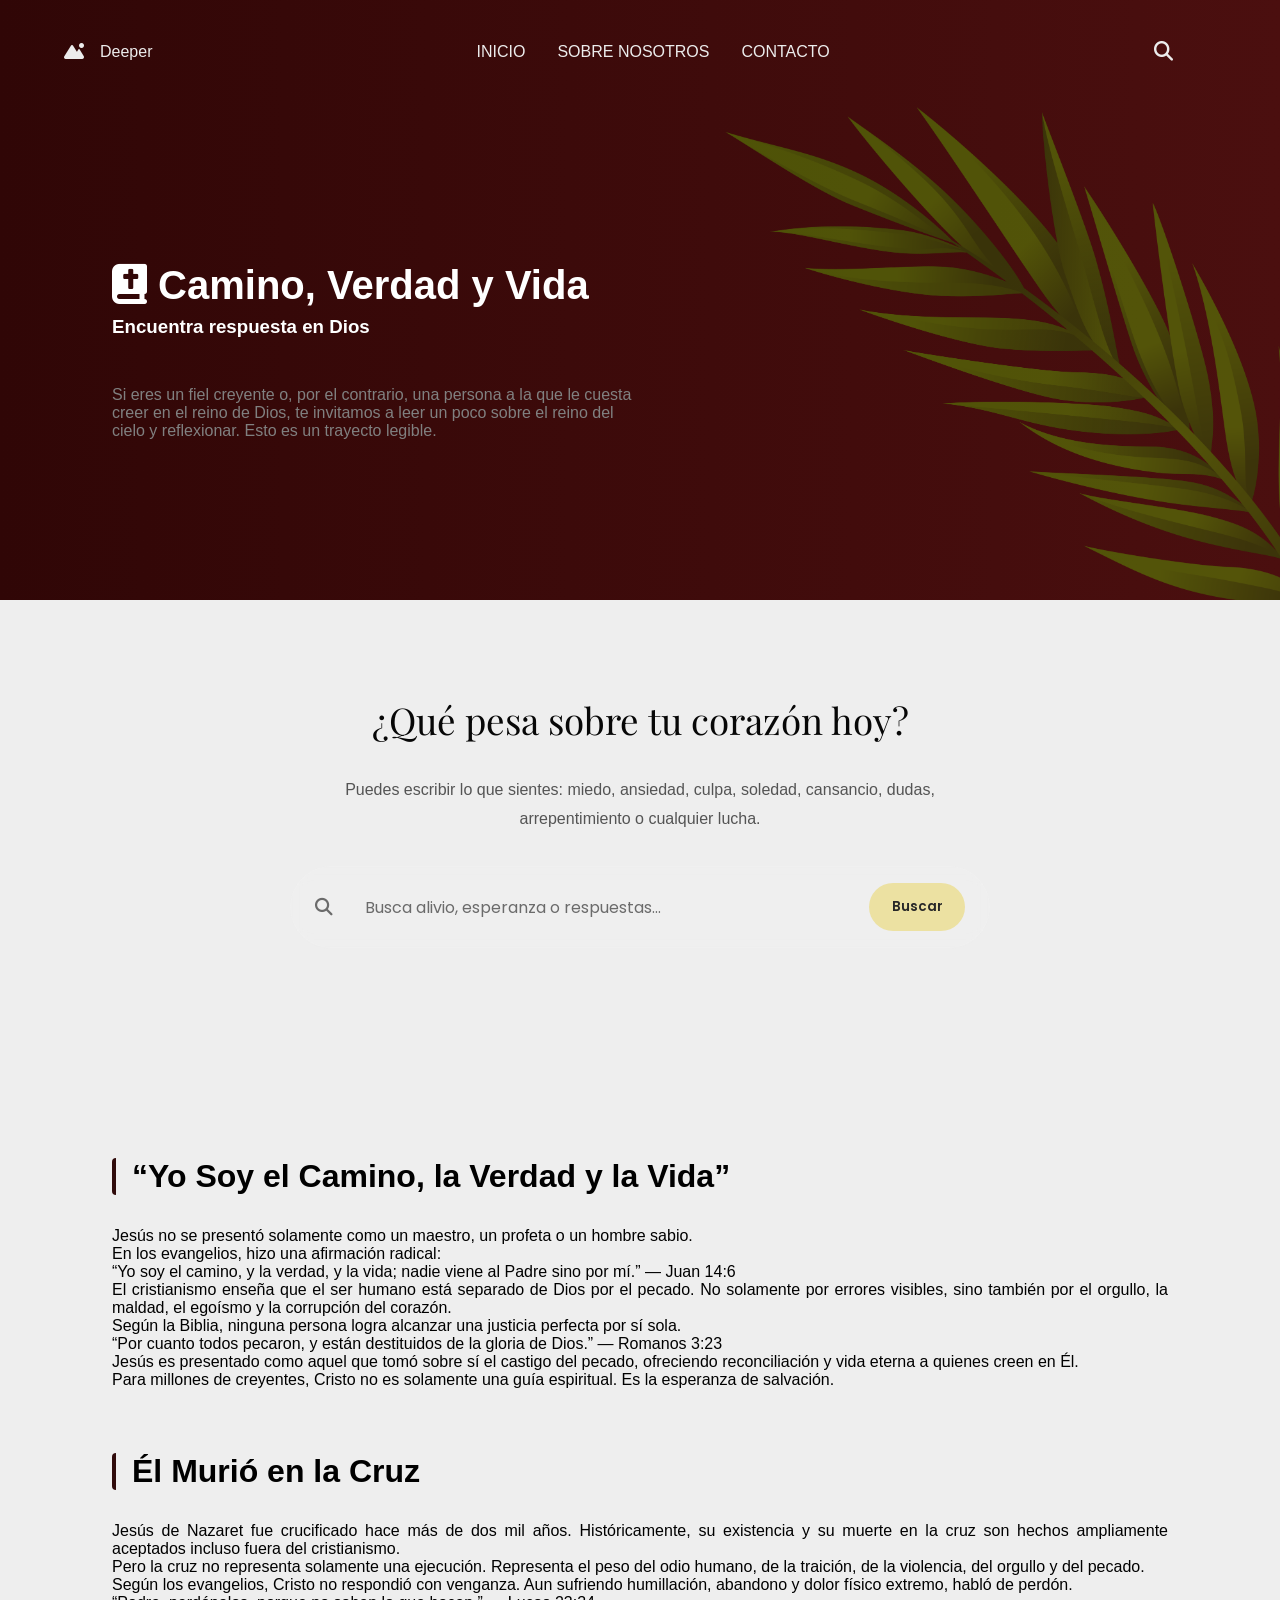
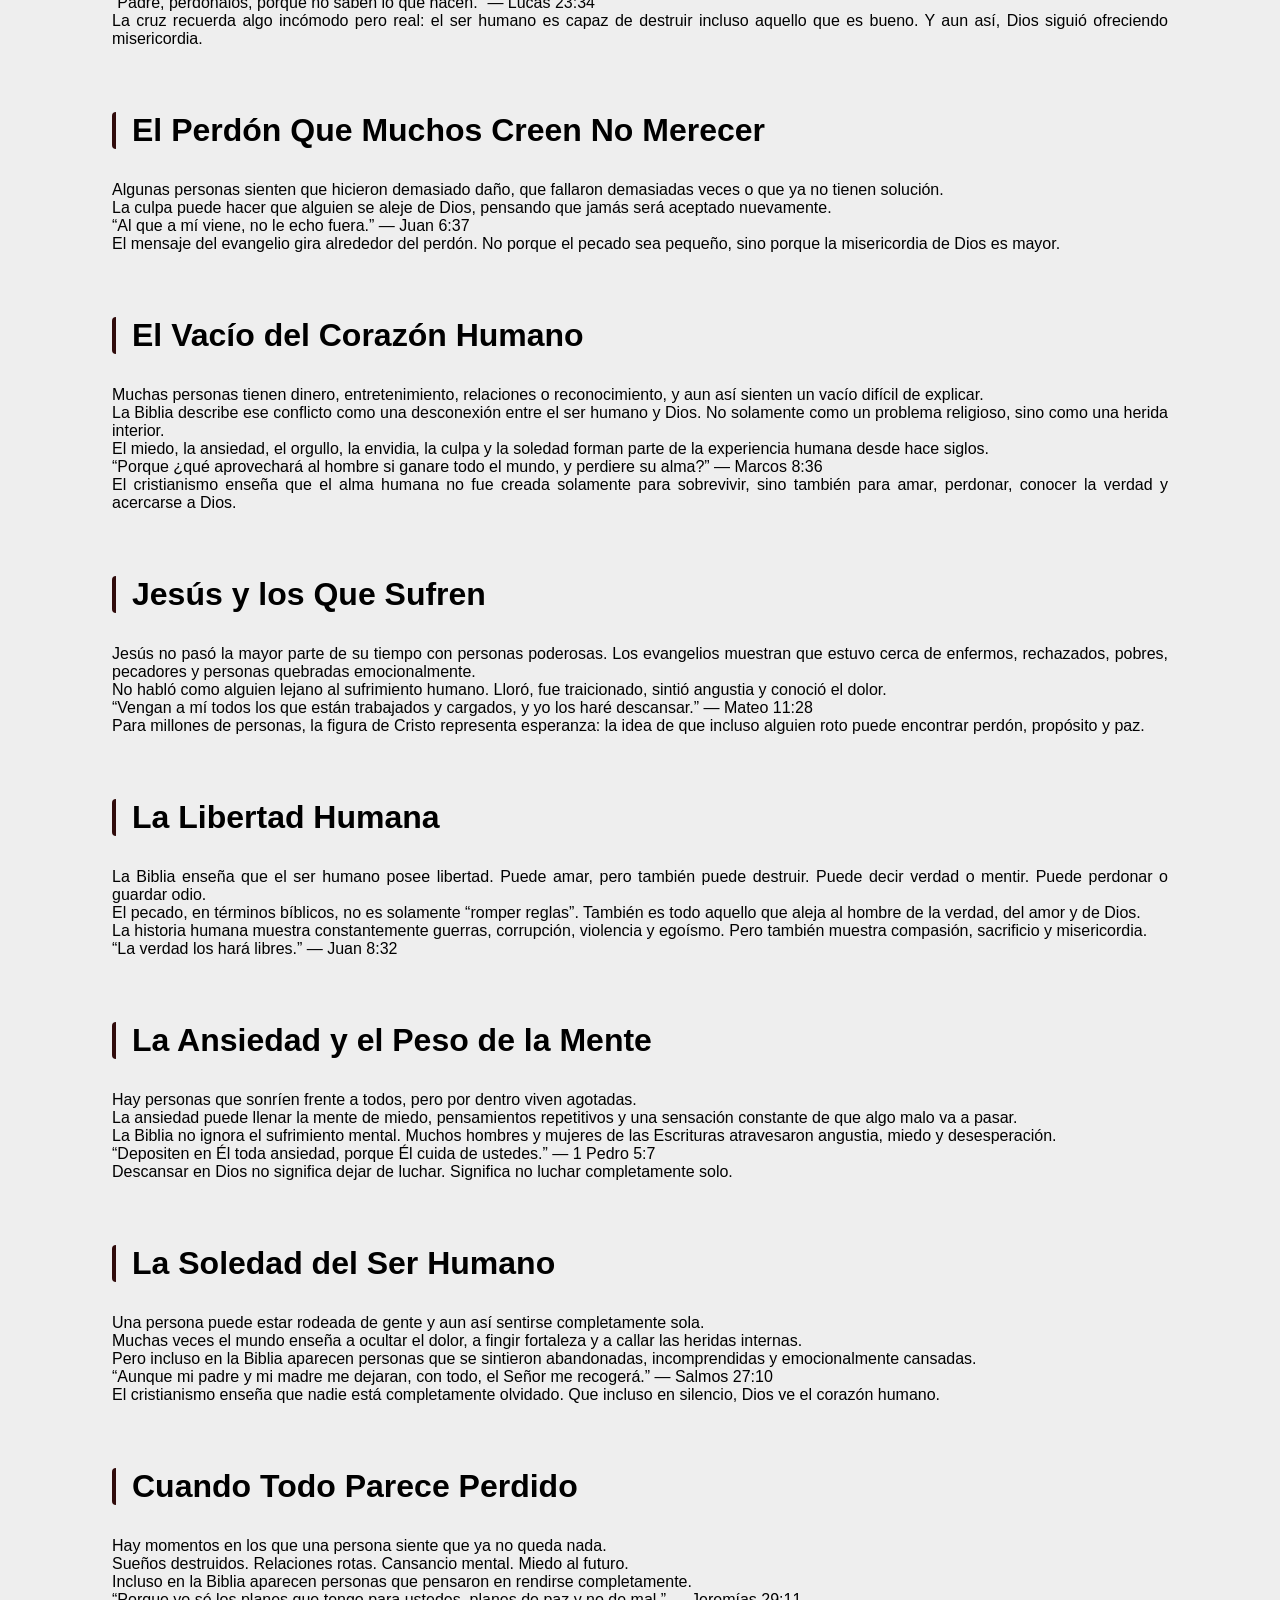
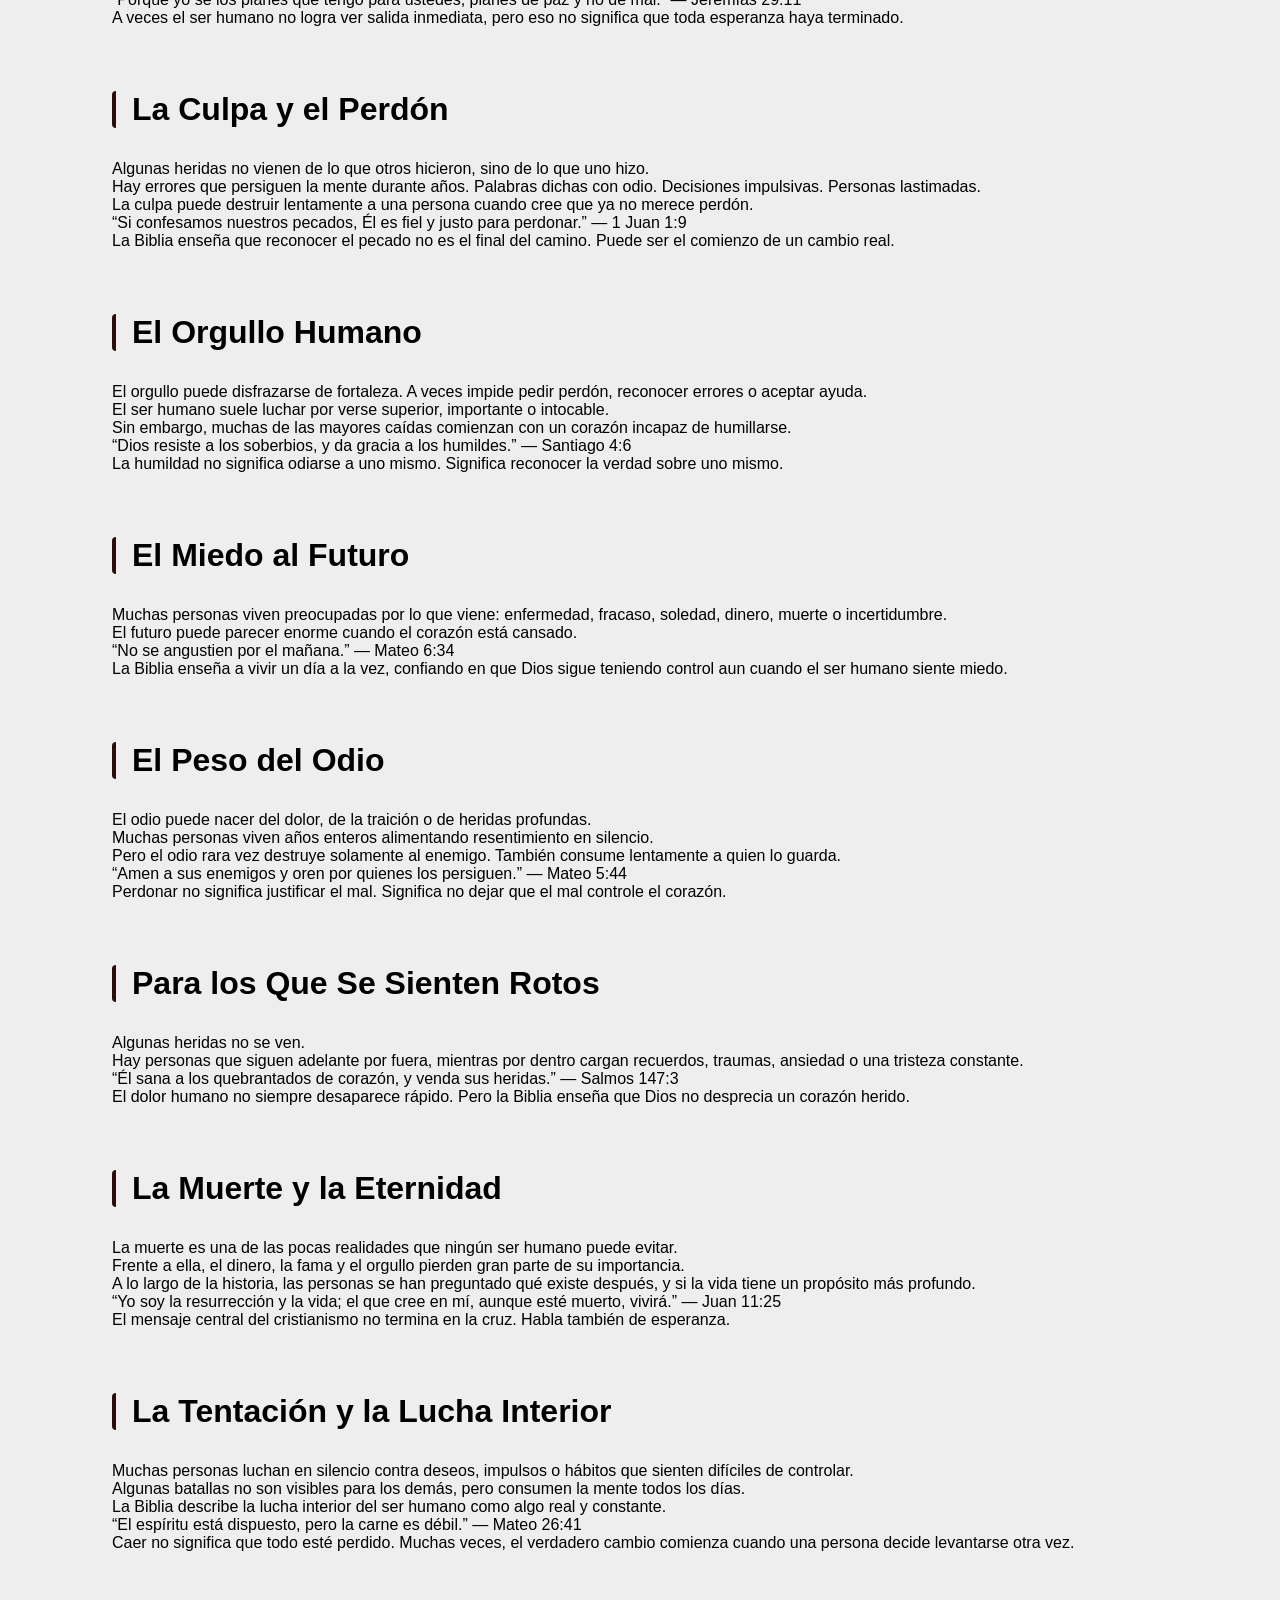
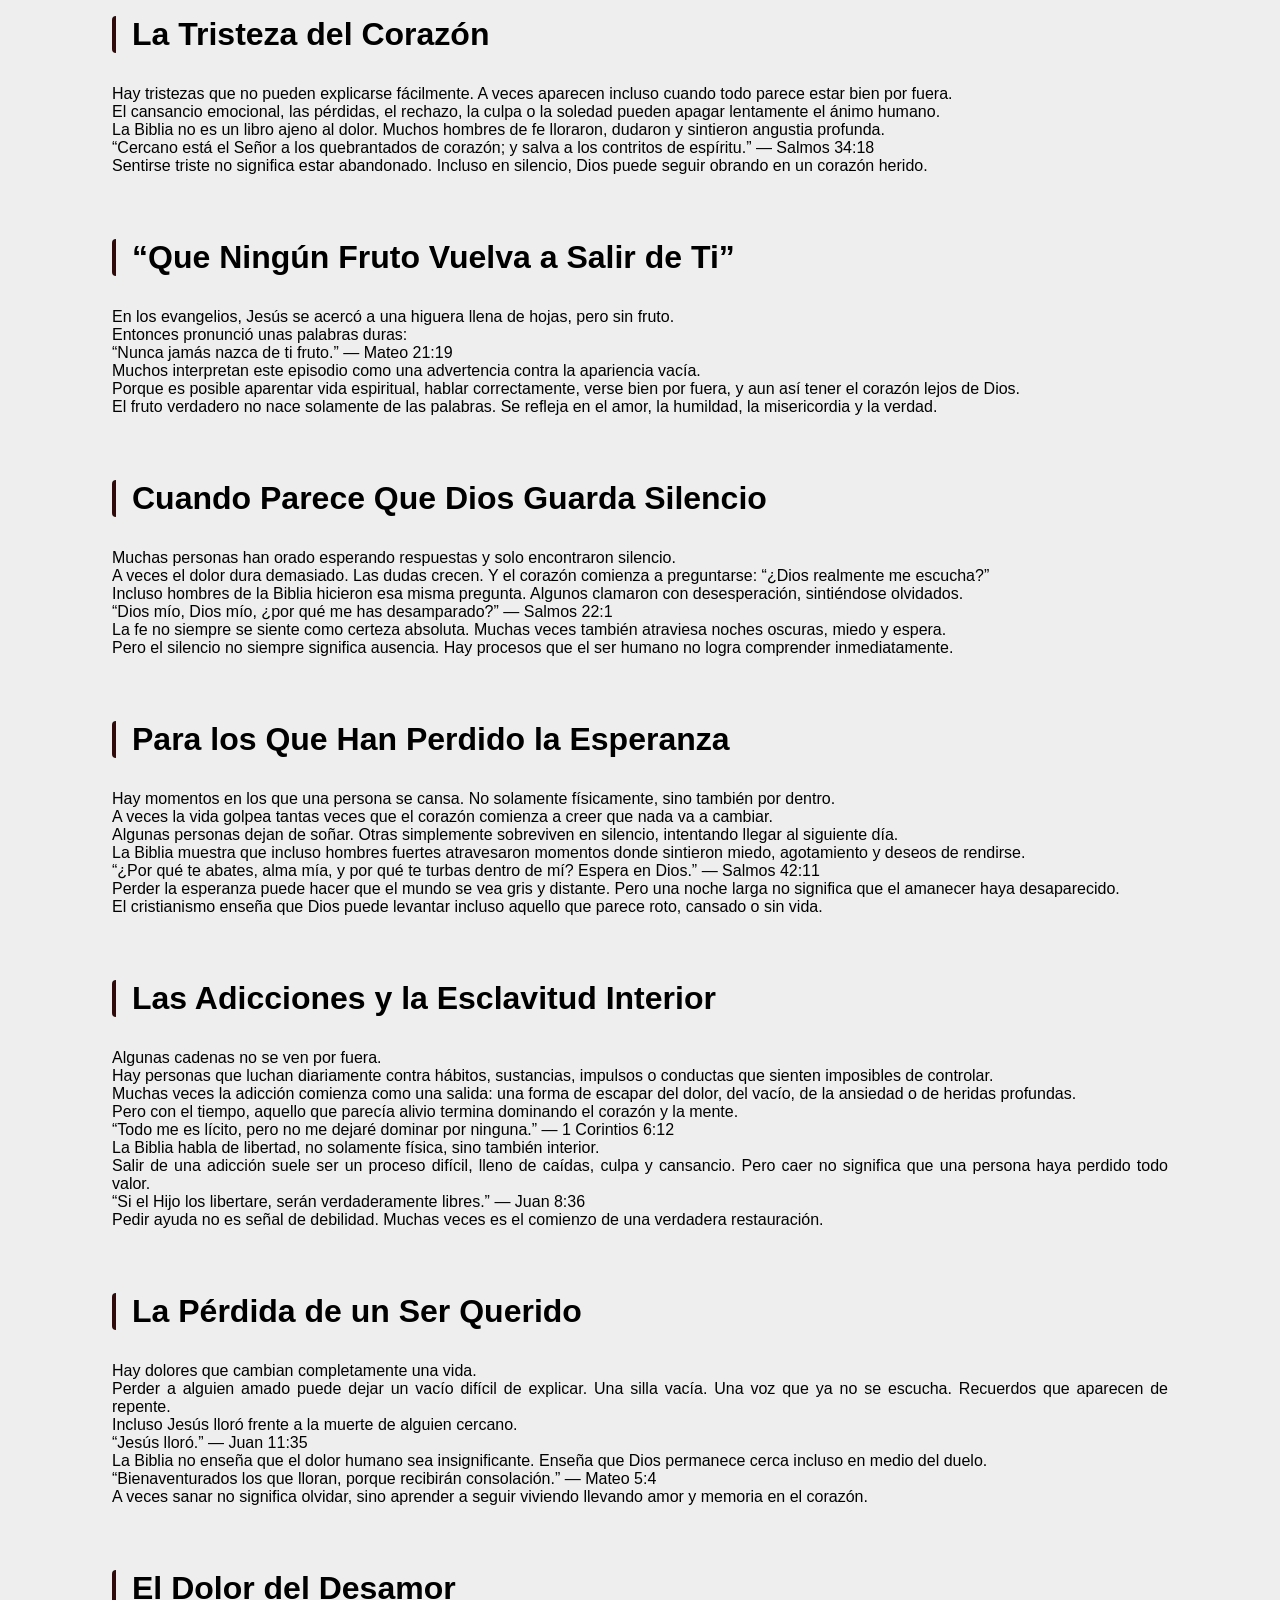
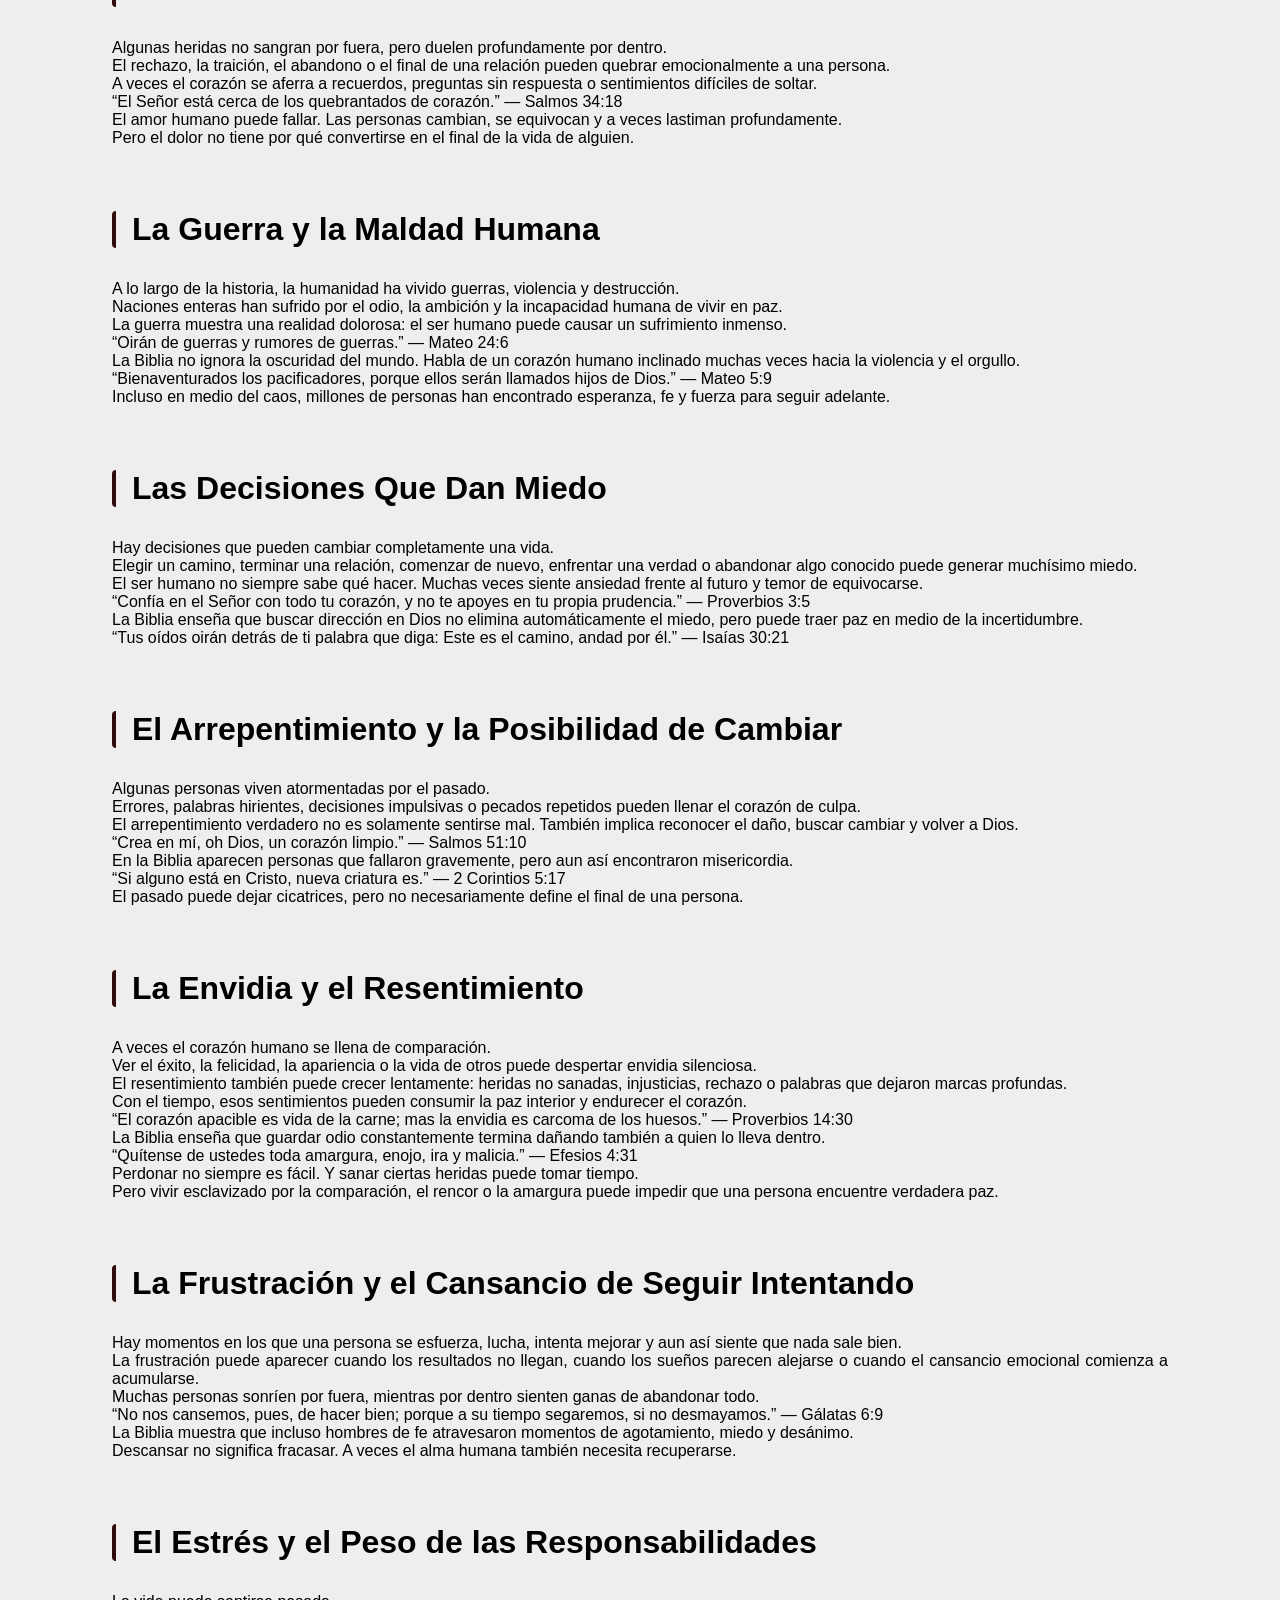
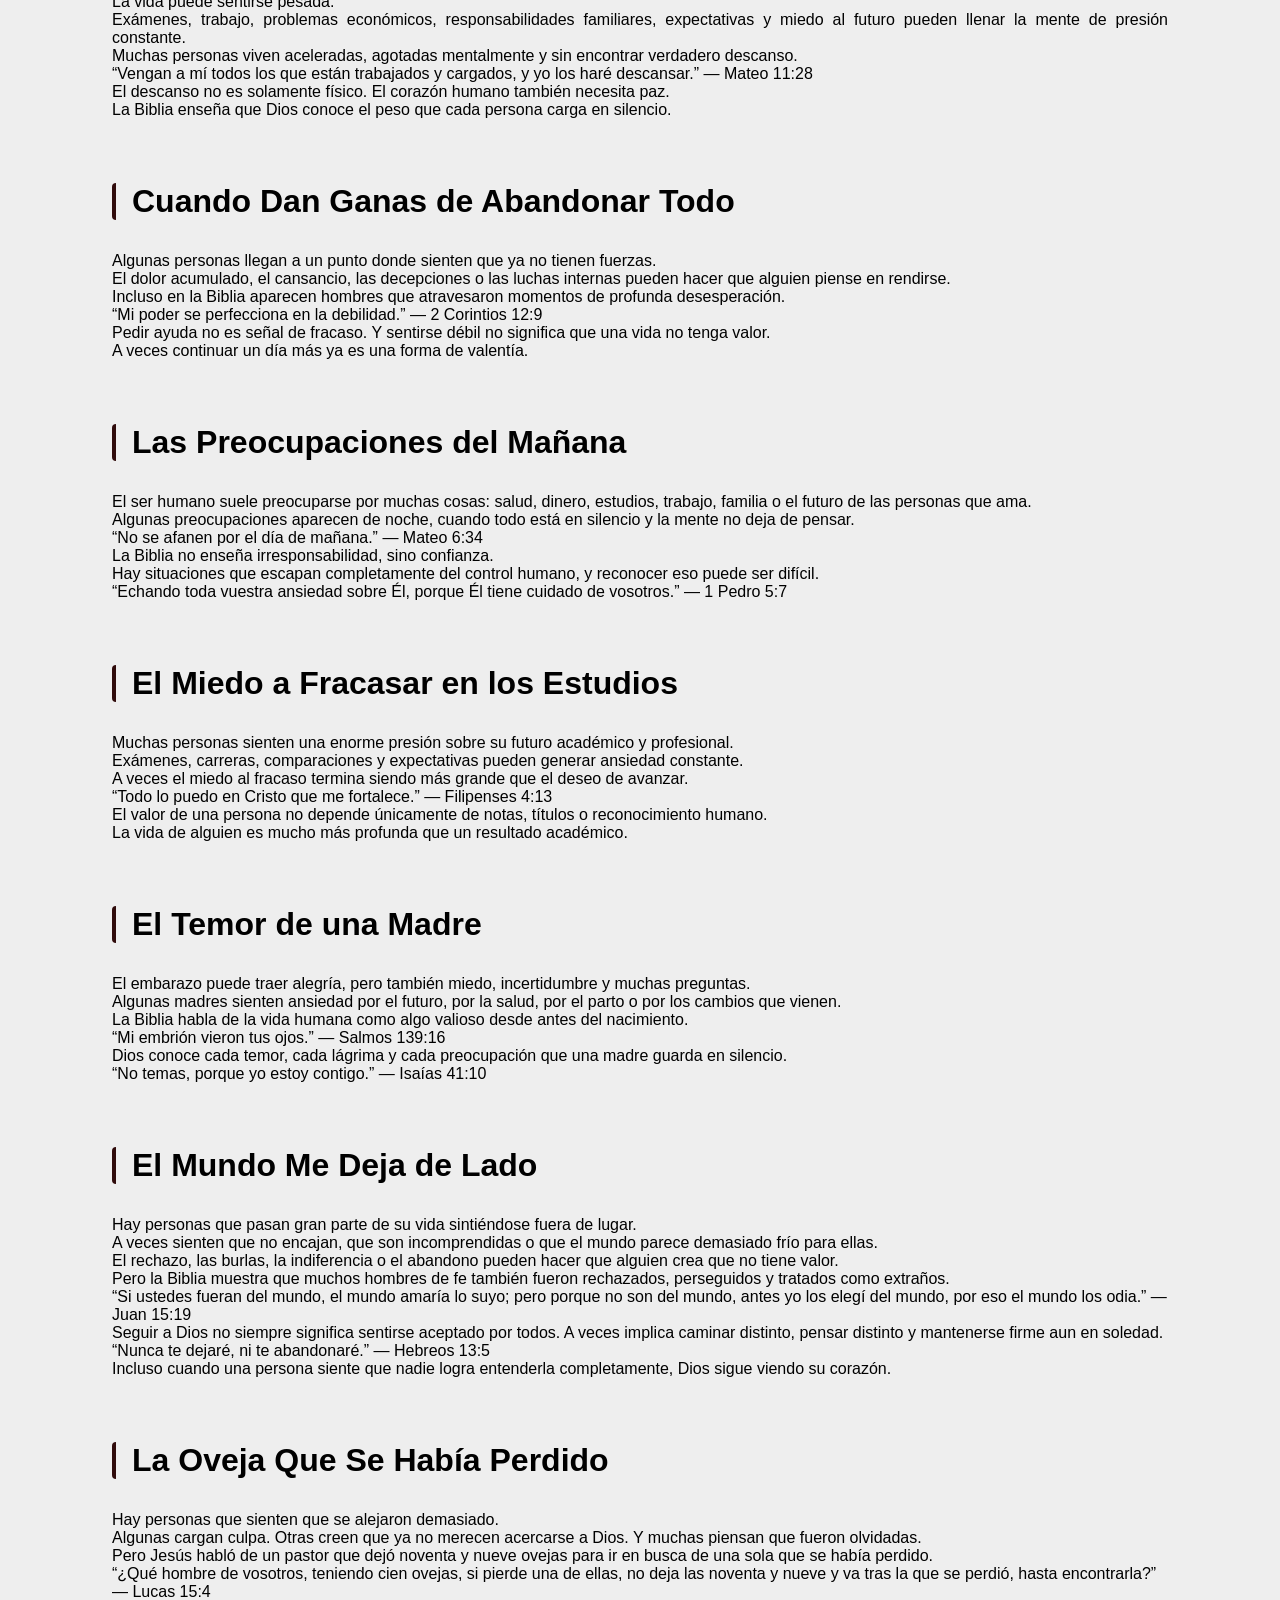
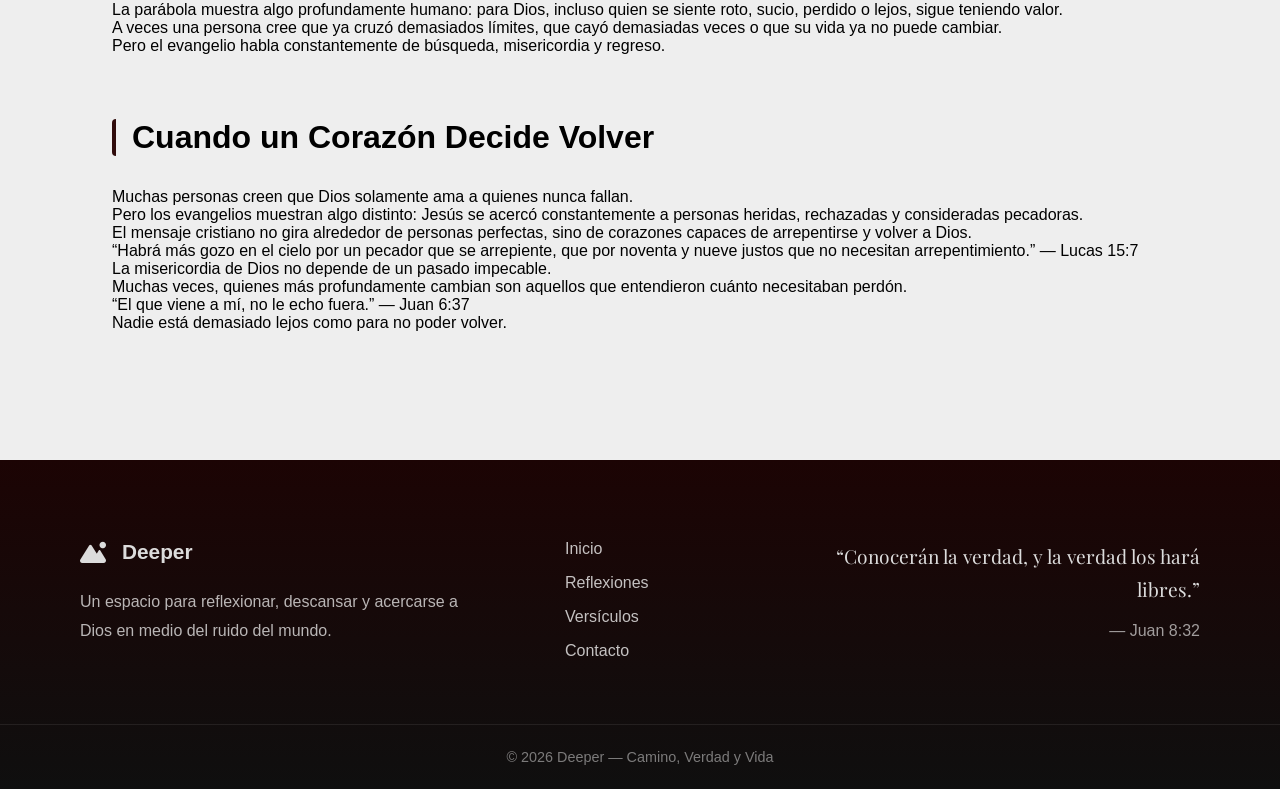
==== index.html @ 0e1139ab "Add files via upload" ====
<!DOCTYPE html>
<html lang="en">
<head>
    <meta charset="UTF-8">
    <meta name="viewport" content="width=device-width, initial-scale=1.0">
    <link rel="stylesheet" href="css/reset.css">
    <link rel="stylesheet" href="css/header.css">
    <link rel="stylesheet" href="css/nav.css">
    <link rel="stylesheet" href="css/sections.css">
    <link rel="stylesheet" href="css/footer.css">
    <title>Camino, Verdad y Vida</title>

    <link rel="icon" type="image/png" href="img/logo.png">

    <link rel="preconnect" href="https://fonts.googleapis.com">
    <link rel="preconnect" href="https://fonts.gstatic.com" crossorigin>
    <link href="https://fonts.googleapis.com/css2?family=Poppins:wght@300;400;500;600;700;800&family=Playfair+Display:wght@400;500;600;700&display=swap" rel="stylesheet">
    <link rel="stylesheet" href="https://cdnjs.cloudflare.com/ajax/libs/font-awesome/6.5.1/css/all.min.css">
</head>
<body>
    <nav>
        <div style="display: flex;
        flex-direction: row;
        gap: 1rem;">
            <i class="fa-solid fa-mountain-sun"></i>
            <p>Deeper</p></div>
        <div id="nav_buttons">
            <a href="#">INICIO</a>
            <a href="#">SOBRE NOSOTROS</a>
            <a href="#">CONTACTO</a>
        </div>
        <div id="search_container">
            <i class="fa-solid fa-magnifying-glass" id="search_icon"></i>

            <input 
                type="text" 
                id="search_input"
                placeholder="Buscar..."
            >
        </div>
    </nav>
    <header>
        <div id="h_content">
            <img src="img/leaf.png" alt="leaf">
            <div>
            <h1><i class="fa-solid fa-book-bible"></i> Camino, Verdad y Vida</h1>
            <h3>Encuentra respuesta en Dios</h3>
            </div>
            <p class="desc">Si eres un fiel creyente o, por el contrario, una persona a la que le cuesta creer en el reino de Dios, te invitamos a leer un poco sobre el reino del cielo y reflexionar. Esto es un trayecto legible.</p>
        </div>
    </header>
    <main>
        <section id="comfort_search">

            <p class="comfort_title">
                ¿Qué pesa sobre tu corazón hoy?
            </p>

            <p class="comfort_desc">
                Puedes escribir lo que sientes:
                miedo, ansiedad, culpa, soledad, cansancio,
                dudas, arrepentimiento o cualquier lucha.
            </p>

            <div id="comfort_input_container">

                <i class="fa-solid fa-magnifying-glass"></i>

                <input
                    type="text"
                    id="main_search"
                    placeholder="Busca alivio, esperanza o respuestas..."
                >

                

                <button id="search_btn">
                    Buscar
                </button>

            </div>

            <p id="no_results_message">
                    Incluso cuando no encuentras palabras,
                    Dios sigue escuchando tu corazón.
                </p>

        </section>

        <section>

            <p class="title">“Yo Soy el Camino, la Verdad y la Vida”</p>

            <p class="text">
                Jesús no se presentó solamente como un maestro,
                un profeta o un hombre sabio.
            </p>

            <p class="text">
                En los evangelios, hizo una afirmación radical:
            </p>

            <blockquote>
                “Yo soy el camino, y la verdad, y la vida;
                nadie viene al Padre sino por mí.”
                — Juan 14:6
            </blockquote>

            <p class="text">
                El cristianismo enseña que el ser humano
                está separado de Dios por el pecado.
                No solamente por errores visibles,
                sino también por el orgullo,
                la maldad, el egoísmo y la corrupción del corazón.
            </p>

            <p class="text">
                Según la Biblia,
                ninguna persona logra alcanzar una justicia perfecta por sí sola.
            </p>

            <blockquote>
                “Por cuanto todos pecaron,
                y están destituidos de la gloria de Dios.”
                — Romanos 3:23
            </blockquote>

            <p class="text">
                Jesús es presentado como aquel que tomó sobre sí
                el castigo del pecado,
                ofreciendo reconciliación y vida eterna
                a quienes creen en Él.
            </p>

            <p class="text">
                Para millones de creyentes,
                Cristo no es solamente una guía espiritual.
                Es la esperanza de salvación.
            </p>

        </section>

        <section>
            <p class="title">Él Murió en la Cruz</p>

            <p class="text">
                Jesús de Nazaret fue crucificado hace más de dos mil años. 
                Históricamente, su existencia y su muerte en la cruz son hechos ampliamente aceptados incluso fuera del cristianismo.
            </p>

            <p class="text">
                Pero la cruz no representa solamente una ejecución. 
                Representa el peso del odio humano, de la traición, de la violencia, del orgullo y del pecado.
            </p>

            <p class="text">
                Según los evangelios, Cristo no respondió con venganza. 
                Aun sufriendo humillación, abandono y dolor físico extremo, habló de perdón.
            </p>

            <blockquote>
                “Padre, perdónalos, porque no saben lo que hacen.”
                — Lucas 23:34
            </blockquote>

            <p class="text">
                La cruz recuerda algo incómodo pero real:
                el ser humano es capaz de destruir incluso aquello que es bueno.
                Y aun así, Dios siguió ofreciendo misericordia.
            </p>
        </section>

        <section>

            <p class="title">El Perdón Que Muchos Creen No Merecer</p>

            <p class="text">
                Algunas personas sienten que hicieron demasiado daño,
                que fallaron demasiadas veces
                o que ya no tienen solución.
            </p>

            <p class="text">
                La culpa puede hacer que alguien se aleje de Dios,
                pensando que jamás será aceptado nuevamente.
            </p>

            <blockquote>
                “Al que a mí viene,
                no le echo fuera.”
                — Juan 6:37
            </blockquote>

            <p class="text">
                El mensaje del evangelio gira alrededor del perdón.
                No porque el pecado sea pequeño,
                sino porque la misericordia de Dios es mayor.
            </p>

        </section>

        <section>
            <p class="title">El Vacío del Corazón Humano</p>

            <p class="text">
                Muchas personas tienen dinero, entretenimiento, relaciones o reconocimiento,
                y aun así sienten un vacío difícil de explicar.
            </p>

            <p class="text">
                La Biblia describe ese conflicto como una desconexión entre el ser humano y Dios.
                No solamente como un problema religioso, sino como una herida interior.
            </p>

            <p class="text">
                El miedo, la ansiedad, el orgullo, la envidia, la culpa y la soledad
                forman parte de la experiencia humana desde hace siglos.
            </p>

            <blockquote>
                “Porque ¿qué aprovechará al hombre si ganare todo el mundo,
                y perdiere su alma?”
                — Marcos 8:36
            </blockquote>

            <p class="text">
                El cristianismo enseña que el alma humana no fue creada solamente para sobrevivir,
                sino también para amar, perdonar, conocer la verdad y acercarse a Dios.
            </p>
        </section>

        <section>
            <p class="title">Jesús y los Que Sufren</p>

            <p class="text">
                Jesús no pasó la mayor parte de su tiempo con personas poderosas.
                Los evangelios muestran que estuvo cerca de enfermos, rechazados,
                pobres, pecadores y personas quebradas emocionalmente.
            </p>

            <p class="text">
                No habló como alguien lejano al sufrimiento humano.
                Lloró, fue traicionado, sintió angustia y conoció el dolor.
            </p>

            <blockquote>
                “Vengan a mí todos los que están trabajados y cargados,
                y yo los haré descansar.”
                — Mateo 11:28
            </blockquote>

            <p class="text">
                Para millones de personas, la figura de Cristo representa esperanza:
                la idea de que incluso alguien roto puede encontrar perdón,
                propósito y paz.
            </p>
        </section>

        <section>
            <p class="title">La Libertad Humana</p>

            <p class="text">
                La Biblia enseña que el ser humano posee libertad.
                Puede amar, pero también puede destruir.
                Puede decir verdad o mentir.
                Puede perdonar o guardar odio.
            </p>

            <p class="text">
                El pecado, en términos bíblicos, no es solamente “romper reglas”.
                También es todo aquello que aleja al hombre de la verdad,
                del amor y de Dios.
            </p>

            <p class="text">
                La historia humana muestra constantemente guerras, corrupción,
                violencia y egoísmo. 
                Pero también muestra compasión, sacrificio y misericordia.
            </p>

            <blockquote>
                “La verdad los hará libres.”
                — Juan 8:32
            </blockquote>
        </section>

        <section>
            <p class="title">La Ansiedad y el Peso de la Mente</p>

            <p class="text">
                Hay personas que sonríen frente a todos,
                pero por dentro viven agotadas.
            </p>

            <p class="text">
                La ansiedad puede llenar la mente de miedo,
                pensamientos repetitivos y una sensación constante
                de que algo malo va a pasar.
            </p>

            <p class="text">
                La Biblia no ignora el sufrimiento mental.
                Muchos hombres y mujeres de las Escrituras
                atravesaron angustia, miedo y desesperación.
            </p>

            <blockquote>
                “Depositen en Él toda ansiedad,
                porque Él cuida de ustedes.”
                — 1 Pedro 5:7
            </blockquote>

            <p class="text">
                Descansar en Dios no significa dejar de luchar.
                Significa no luchar completamente solo.
            </p>
        </section>

        <section>
            <p class="title">La Soledad del Ser Humano</p>

            <p class="text">
                Una persona puede estar rodeada de gente
                y aun así sentirse completamente sola.
            </p>

            <p class="text">
                Muchas veces el mundo enseña a ocultar el dolor,
                a fingir fortaleza y a callar las heridas internas.
            </p>

            <p class="text">
                Pero incluso en la Biblia aparecen personas
                que se sintieron abandonadas, incomprendidas
                y emocionalmente cansadas.
            </p>

            <blockquote>
                “Aunque mi padre y mi madre me dejaran,
                con todo, el Señor me recogerá.”
                — Salmos 27:10
            </blockquote>

            <p class="text">
                El cristianismo enseña que nadie está completamente olvidado.
                Que incluso en silencio, Dios ve el corazón humano.
            </p>
        </section>

        <section>

            <p class="title">Cuando Todo Parece Perdido</p>

            <p class="text">
                Hay momentos en los que una persona siente
                que ya no queda nada.
            </p>

            <p class="text">
                Sueños destruidos.
                Relaciones rotas.
                Cansancio mental.
                Miedo al futuro.
            </p>

            <p class="text">
                Incluso en la Biblia aparecen personas
                que pensaron en rendirse completamente.
            </p>

            <blockquote>
                “Porque yo sé los planes que tengo para ustedes,
                planes de paz y no de mal.”
                — Jeremías 29:11
            </blockquote>

            <p class="text">
                A veces el ser humano no logra ver salida inmediata,
                pero eso no significa que toda esperanza haya terminado.
            </p>

        </section>

        <section>
            <p class="title">La Culpa y el Perdón</p>

            <p class="text">
                Algunas heridas no vienen de lo que otros hicieron,
                sino de lo que uno hizo.
            </p>

            <p class="text">
                Hay errores que persiguen la mente durante años.
                Palabras dichas con odio.
                Decisiones impulsivas.
                Personas lastimadas.
            </p>

            <p class="text">
                La culpa puede destruir lentamente a una persona
                cuando cree que ya no merece perdón.
            </p>

            <blockquote>
                “Si confesamos nuestros pecados,
                Él es fiel y justo para perdonar.”
                — 1 Juan 1:9
            </blockquote>

            <p class="text">
                La Biblia enseña que reconocer el pecado
                no es el final del camino.
                Puede ser el comienzo de un cambio real.
            </p>
        </section>

        <section>
            <p class="title">El Orgullo Humano</p>

            <p class="text">
                El orgullo puede disfrazarse de fortaleza.
                A veces impide pedir perdón,
                reconocer errores o aceptar ayuda.
            </p>

            <p class="text">
                El ser humano suele luchar por verse superior,
                importante o intocable.
            </p>

            <p class="text">
                Sin embargo, muchas de las mayores caídas
                comienzan con un corazón incapaz de humillarse.
            </p>

            <blockquote>
                “Dios resiste a los soberbios,
                y da gracia a los humildes.”
                — Santiago 4:6
            </blockquote>

            <p class="text">
                La humildad no significa odiarse a uno mismo.
                Significa reconocer la verdad sobre uno mismo.
            </p>
        </section>

        <section>

            <p class="title">El Miedo al Futuro</p>

            <p class="text">
                Muchas personas viven preocupadas por lo que viene:
                enfermedad,
                fracaso,
                soledad,
                dinero,
                muerte
                o incertidumbre.
            </p>

            <p class="text">
                El futuro puede parecer enorme
                cuando el corazón está cansado.
            </p>

            <blockquote>
                “No se angustien por el mañana.”
                — Mateo 6:34
            </blockquote>

            <p class="text">
                La Biblia enseña a vivir un día a la vez,
                confiando en que Dios sigue teniendo control
                aun cuando el ser humano siente miedo.
            </p>

        </section>

        <section>
            <p class="title">El Peso del Odio</p>

            <p class="text">
                El odio puede nacer del dolor,
                de la traición o de heridas profundas.
            </p>

            <p class="text">
                Muchas personas viven años enteros
                alimentando resentimiento en silencio.
            </p>

            <p class="text">
                Pero el odio rara vez destruye solamente al enemigo.
                También consume lentamente a quien lo guarda.
            </p>

            <blockquote>
                “Amen a sus enemigos y oren por quienes los persiguen.”
                — Mateo 5:44
            </blockquote>

            <p class="text">
                Perdonar no significa justificar el mal.
                Significa no dejar que el mal controle el corazón.
            </p>
        </section>

        <section>

            <p class="title">Para los Que Se Sienten Rotos</p>

            <p class="text">
                Algunas heridas no se ven.
            </p>

            <p class="text">
                Hay personas que siguen adelante por fuera,
                mientras por dentro cargan recuerdos,
                traumas,
                ansiedad
                o una tristeza constante.
            </p>

            <blockquote>
                “Él sana a los quebrantados de corazón,
                y venda sus heridas.”
                — Salmos 147:3
            </blockquote>

            <p class="text">
                El dolor humano no siempre desaparece rápido.
                Pero la Biblia enseña que Dios no desprecia
                un corazón herido.
            </p>

        </section>

        <section>
            <p class="title">La Muerte y la Eternidad</p>

            <p class="text">
                La muerte es una de las pocas realidades
                que ningún ser humano puede evitar.
            </p>

            <p class="text">
                Frente a ella, el dinero, la fama y el orgullo
                pierden gran parte de su importancia.
            </p>

            <p class="text">
                A lo largo de la historia,
                las personas se han preguntado qué existe después,
                y si la vida tiene un propósito más profundo.
            </p>

            <blockquote>
                “Yo soy la resurrección y la vida;
                el que cree en mí, aunque esté muerto, vivirá.”
                — Juan 11:25
            </blockquote>

            <p class="text">
                El mensaje central del cristianismo
                no termina en la cruz.
                Habla también de esperanza.
            </p>
        </section>

        <section>
            <p class="title">La Tentación y la Lucha Interior</p>

            <p class="text">
                Muchas personas luchan en silencio
                contra deseos, impulsos o hábitos
                que sienten difíciles de controlar.
            </p>

            <p class="text">
                Algunas batallas no son visibles para los demás,
                pero consumen la mente todos los días.
            </p>

            <p class="text">
                La Biblia describe la lucha interior del ser humano
                como algo real y constante.
            </p>

            <blockquote>
                “El espíritu está dispuesto,
                pero la carne es débil.”
                — Mateo 26:41
            </blockquote>

            <p class="text">
                Caer no significa que todo esté perdido.
                Muchas veces, el verdadero cambio comienza
                cuando una persona decide levantarse otra vez.
            </p>
        </section>

        <section data-tags="tristeza depresion vacio dolor llorar">

            <p class="title">La Tristeza del Corazón</p>

            <p class="text">
                Hay tristezas que no pueden explicarse fácilmente.
                A veces aparecen incluso cuando todo parece estar bien por fuera.
            </p>

            <p class="text">
                El cansancio emocional, las pérdidas, el rechazo,
                la culpa o la soledad pueden apagar lentamente el ánimo humano.
            </p>

            <p class="text">
                La Biblia no es un libro ajeno al dolor.
                Muchos hombres de fe lloraron, dudaron y sintieron angustia profunda.
            </p>

            <blockquote>
                “Cercano está el Señor a los quebrantados de corazón;
                y salva a los contritos de espíritu.”
                — Salmos 34:18
            </blockquote>

            <p class="text">
                Sentirse triste no significa estar abandonado.
                Incluso en silencio, Dios puede seguir obrando en un corazón herido.
            </p>

        </section>

        <section>

            <p class="title">“Que Ningún Fruto Vuelva a Salir de Ti”</p>

            <p class="text">
                En los evangelios, Jesús se acercó a una higuera llena de hojas,
                pero sin fruto.
            </p>

            <p class="text">
                Entonces pronunció unas palabras duras:
            </p>

            <blockquote>
                “Nunca jamás nazca de ti fruto.”
                — Mateo 21:19
            </blockquote>

            <p class="text">
                Muchos interpretan este episodio como una advertencia
                contra la apariencia vacía.
            </p>

            <p class="text">
                Porque es posible aparentar vida espiritual,
                hablar correctamente,
                verse bien por fuera,
                y aun así tener el corazón lejos de Dios.
            </p>

            <p class="text">
                El fruto verdadero no nace solamente de las palabras.
                Se refleja en el amor, la humildad,
                la misericordia y la verdad.
            </p>

        </section>

        <section data-tags="dios no me escucha abandono silencio fe dudas">

            <p class="title">Cuando Parece Que Dios Guarda Silencio</p>

            <p class="text">
                Muchas personas han orado esperando respuestas
                y solo encontraron silencio.
            </p>

            <p class="text">
                A veces el dolor dura demasiado.
                Las dudas crecen.
                Y el corazón comienza a preguntarse:
                “¿Dios realmente me escucha?”
            </p>

            <p class="text">
                Incluso hombres de la Biblia hicieron esa misma pregunta.
                Algunos clamaron con desesperación,
                sintiéndose olvidados.
            </p>

            <blockquote>
                “Dios mío, Dios mío,
                ¿por qué me has desamparado?”
                — Salmos 22:1
            </blockquote>

            <p class="text">
                La fe no siempre se siente como certeza absoluta.
                Muchas veces también atraviesa noches oscuras,
                miedo y espera.
            </p>

            <p class="text">
                Pero el silencio no siempre significa ausencia.
                Hay procesos que el ser humano no logra comprender inmediatamente.
            </p>

        </section>

        <section>

            <p class="title">Para los Que Han Perdido la Esperanza</p>

            <p class="text">
                Hay momentos en los que una persona se cansa.
                No solamente físicamente,
                sino también por dentro.
            </p>

            <p class="text">
                A veces la vida golpea tantas veces
                que el corazón comienza a creer
                que nada va a cambiar.
            </p>

            <p class="text">
                Algunas personas dejan de soñar.
                Otras simplemente sobreviven en silencio,
                intentando llegar al siguiente día.
            </p>

            <p class="text">
                La Biblia muestra que incluso hombres fuertes
                atravesaron momentos donde sintieron miedo,
                agotamiento y deseos de rendirse.
            </p>

            <blockquote>
                “¿Por qué te abates, alma mía,
                y por qué te turbas dentro de mí?
                Espera en Dios.”
                — Salmos 42:11
            </blockquote>

            <p class="text">
                Perder la esperanza puede hacer que el mundo
                se vea gris y distante.
                Pero una noche larga no significa
                que el amanecer haya desaparecido.
            </p>

            <p class="text">
                El cristianismo enseña que Dios puede levantar
                incluso aquello que parece roto,
                cansado o sin vida.
            </p>

        </section>

        <section data-tags="
        vacío recaida desesperacion esclavitud dependencia dolor ansiedad escapar fumar alcohol pornografia drogas cigarro
        ">

            <p class="title">Las Adicciones y la Esclavitud Interior</p>

            <p class="text">
                Algunas cadenas no se ven por fuera.
            </p>

            <p class="text">
                Hay personas que luchan diariamente
                contra hábitos, sustancias, impulsos
                o conductas que sienten imposibles de controlar.
            </p>

            <p class="text">
                Muchas veces la adicción comienza como una salida:
                una forma de escapar del dolor,
                del vacío,
                de la ansiedad
                o de heridas profundas.
            </p>

            <p class="text">
                Pero con el tiempo,
                aquello que parecía alivio
                termina dominando el corazón y la mente.
            </p>

            <blockquote>
                “Todo me es lícito,
                pero no me dejaré dominar por ninguna.”
                — 1 Corintios 6:12
            </blockquote>

            <p class="text">
                La Biblia habla de libertad,
                no solamente física,
                sino también interior.
            </p>

            <p class="text">
                Salir de una adicción suele ser un proceso difícil,
                lleno de caídas, culpa y cansancio.
                Pero caer no significa que una persona haya perdido todo valor.
            </p>

            <blockquote>
                “Si el Hijo los libertare,
                serán verdaderamente libres.”
                — Juan 8:36
            </blockquote>

            <p class="text">
                Pedir ayuda no es señal de debilidad.
                Muchas veces es el comienzo de una verdadera restauración.
            </p>

        </section>

        <section data-tags="muerte duelo perdida fallecimiento luto tristeza extrañar dolor familiar amigo padre madre hijo">

            <p class="title">La Pérdida de un Ser Querido</p>

            <p class="text">
                Hay dolores que cambian completamente una vida.
            </p>

            <p class="text">
                Perder a alguien amado puede dejar un vacío difícil de explicar.
                Una silla vacía.
                Una voz que ya no se escucha.
                Recuerdos que aparecen de repente.
            </p>

            <p class="text">
                Incluso Jesús lloró frente a la muerte de alguien cercano.
            </p>

            <blockquote>
                “Jesús lloró.”
                — Juan 11:35
            </blockquote>

            <p class="text">
                La Biblia no enseña que el dolor humano sea insignificante.
                Enseña que Dios permanece cerca incluso en medio del duelo.
            </p>

            <blockquote>
                “Bienaventurados los que lloran,
                porque recibirán consolación.”
                — Mateo 5:4
            </blockquote>

            <p class="text">
                A veces sanar no significa olvidar,
                sino aprender a seguir viviendo
                llevando amor y memoria en el corazón.
            </p>

        </section>

        <section data-tags="desamor ruptura rechazo corazon roto separacion abandono infidelidad ex pareja amor tristeza">

            <p class="title">El Dolor del Desamor</p>

            <p class="text">
                Algunas heridas no sangran por fuera,
                pero duelen profundamente por dentro.
            </p>

            <p class="text">
                El rechazo,
                la traición,
                el abandono
                o el final de una relación
                pueden quebrar emocionalmente a una persona.
            </p>

            <p class="text">
                A veces el corazón se aferra a recuerdos,
                preguntas sin respuesta
                o sentimientos difíciles de soltar.
            </p>

            <blockquote>
                “El Señor está cerca de los quebrantados de corazón.”
                — Salmos 34:18
            </blockquote>

            <p class="text">
                El amor humano puede fallar.
                Las personas cambian,
                se equivocan
                y a veces lastiman profundamente.
            </p>

            <p class="text">
                Pero el dolor no tiene por qué convertirse
                en el final de la vida de alguien.
            </p>

        </section>

        <section data-tags="guerra violencia miedo caos destruccion muerte odio maldad ejercito sufrimiento">

            <p class="title">La Guerra y la Maldad Humana</p>

            <p class="text">
                A lo largo de la historia,
                la humanidad ha vivido guerras,
                violencia y destrucción.
            </p>

            <p class="text">
                Naciones enteras han sufrido
                por el odio,
                la ambición
                y la incapacidad humana de vivir en paz.
            </p>

            <p class="text">
                La guerra muestra una realidad dolorosa:
                el ser humano puede causar un sufrimiento inmenso.
            </p>

            <blockquote>
                “Oirán de guerras y rumores de guerras.”
                — Mateo 24:6
            </blockquote>

            <p class="text">
                La Biblia no ignora la oscuridad del mundo.
                Habla de un corazón humano inclinado muchas veces hacia la violencia y el orgullo.
            </p>

            <blockquote>
                “Bienaventurados los pacificadores,
                porque ellos serán llamados hijos de Dios.”
                — Mateo 5:9
            </blockquote>

            <p class="text">
                Incluso en medio del caos,
                millones de personas han encontrado esperanza,
                fe y fuerza para seguir adelante.
            </p>

        </section>

        <section data-tags="miedo futuro decisiones ansiedad confusion incertidumbre elecciones camino dudas">

            <p class="title">Las Decisiones Que Dan Miedo</p>

            <p class="text">
                Hay decisiones que pueden cambiar completamente una vida.
            </p>

            <p class="text">
                Elegir un camino,
                terminar una relación,
                comenzar de nuevo,
                enfrentar una verdad
                o abandonar algo conocido
                puede generar muchísimo miedo.
            </p>

            <p class="text">
                El ser humano no siempre sabe qué hacer.
                Muchas veces siente ansiedad frente al futuro
                y temor de equivocarse.
            </p>

            <blockquote>
                “Confía en el Señor con todo tu corazón,
                y no te apoyes en tu propia prudencia.”
                — Proverbios 3:5
            </blockquote>

            <p class="text">
                La Biblia enseña que buscar dirección en Dios
                no elimina automáticamente el miedo,
                pero puede traer paz en medio de la incertidumbre.
            </p>

            <blockquote>
                “Tus oídos oirán detrás de ti palabra que diga:
                Este es el camino, andad por él.”
                — Isaías 30:21
            </blockquote>

        </section>

        <section data-tags="arrepentimiento culpa errores pasado pecado perdon vergüenza fracaso cambiar">

            <p class="title">El Arrepentimiento y la Posibilidad de Cambiar</p>

            <p class="text">
                Algunas personas viven atormentadas por el pasado.
            </p>

            <p class="text">
                Errores,
                palabras hirientes,
                decisiones impulsivas
                o pecados repetidos
                pueden llenar el corazón de culpa.
            </p>

            <p class="text">
                El arrepentimiento verdadero no es solamente sentirse mal.
                También implica reconocer el daño,
                buscar cambiar
                y volver a Dios.
            </p>

            <blockquote>
                “Crea en mí, oh Dios, un corazón limpio.”
                — Salmos 51:10
            </blockquote>

            <p class="text">
                En la Biblia aparecen personas que fallaron gravemente,
                pero aun así encontraron misericordia.
            </p>

            <blockquote>
                “Si alguno está en Cristo,
                nueva criatura es.”
                — 2 Corintios 5:17
            </blockquote>

            <p class="text">
                El pasado puede dejar cicatrices,
                pero no necesariamente define el final de una persona.
            </p>

        </section>

        <section data-tags="envidia resentimiento odio rencor comparacion celos amargura orgullo injusticia rabia enojo">

            <p class="title">La Envidia y el Resentimiento</p>

            <p class="text">
                A veces el corazón humano se llena de comparación.
            </p>

            <p class="text">
                Ver el éxito,
                la felicidad,
                la apariencia
                o la vida de otros
                puede despertar envidia silenciosa.
            </p>

            <p class="text">
                El resentimiento también puede crecer lentamente:
                heridas no sanadas,
                injusticias,
                rechazo
                o palabras que dejaron marcas profundas.
            </p>

            <p class="text">
                Con el tiempo,
                esos sentimientos pueden consumir la paz interior
                y endurecer el corazón.
            </p>

            <blockquote>
                “El corazón apacible es vida de la carne;
                mas la envidia es carcoma de los huesos.”
                — Proverbios 14:30
            </blockquote>

            <p class="text">
                La Biblia enseña que guardar odio constantemente
                termina dañando también a quien lo lleva dentro.
            </p>

            <blockquote>
                “Quítense de ustedes toda amargura,
                enojo, ira y malicia.”
                — Efesios 4:31
            </blockquote>

            <p class="text">
                Perdonar no siempre es fácil.
                Y sanar ciertas heridas puede tomar tiempo.
            </p>

            <p class="text">
                Pero vivir esclavizado por la comparación,
                el rencor
                o la amargura
                puede impedir que una persona encuentre verdadera paz.
            </p>

        </section>

        <section data-tags="frustracion fracaso cansancio agotamiento rendirse abandonar desmotivacion impotencia tristeza esfuerzo">

            <p class="title">La Frustración y el Cansancio de Seguir Intentando</p>

            <p class="text">
                Hay momentos en los que una persona se esfuerza,
                lucha,
                intenta mejorar
                y aun así siente que nada sale bien.
            </p>

            <p class="text">
                La frustración puede aparecer cuando los resultados no llegan,
                cuando los sueños parecen alejarse
                o cuando el cansancio emocional comienza a acumularse.
            </p>

            <p class="text">
                Muchas personas sonríen por fuera,
                mientras por dentro sienten ganas de abandonar todo.
            </p>

            <blockquote>
                “No nos cansemos, pues, de hacer bien;
                porque a su tiempo segaremos, si no desmayamos.”
                — Gálatas 6:9
            </blockquote>

            <p class="text">
                La Biblia muestra que incluso hombres de fe
                atravesaron momentos de agotamiento,
                miedo y desánimo.
            </p>

            <p class="text">
                Descansar no significa fracasar.
                A veces el alma humana también necesita recuperarse.
            </p>

        </section>

        <section data-tags="estres ansiedad presion trabajo estudios universidad escuela examenes cansancio preocupacion responsabilidades">

            <p class="title">El Estrés y el Peso de las Responsabilidades</p>

            <p class="text">
                La vida puede sentirse pesada.
            </p>

            <p class="text">
                Exámenes,
                trabajo,
                problemas económicos,
                responsabilidades familiares,
                expectativas
                y miedo al futuro
                pueden llenar la mente de presión constante.
            </p>

            <p class="text">
                Muchas personas viven aceleradas,
                agotadas mentalmente
                y sin encontrar verdadero descanso.
            </p>

            <blockquote>
                “Vengan a mí todos los que están trabajados y cargados,
                y yo los haré descansar.”
                — Mateo 11:28
            </blockquote>

            <p class="text">
                El descanso no es solamente físico.
                El corazón humano también necesita paz.
            </p>

            <p class="text">
                La Biblia enseña que Dios conoce el peso
                que cada persona carga en silencio.
            </p>

        </section>

        <section data-tags="abandonar rendirse suicidio desesperacion derrota cansancio dolor sin fuerzas continuar">

            <p class="title">Cuando Dan Ganas de Abandonar Todo</p>

            <p class="text">
                Algunas personas llegan a un punto
                donde sienten que ya no tienen fuerzas.
            </p>

            <p class="text">
                El dolor acumulado,
                el cansancio,
                las decepciones
                o las luchas internas
                pueden hacer que alguien piense en rendirse.
            </p>

            <p class="text">
                Incluso en la Biblia aparecen hombres
                que atravesaron momentos de profunda desesperación.
            </p>

            <blockquote>
                “Mi poder se perfecciona en la debilidad.”
                — 2 Corintios 12:9
            </blockquote>

            <p class="text">
                Pedir ayuda no es señal de fracaso.
                Y sentirse débil no significa que una vida no tenga valor.
            </p>

            <p class="text">
                A veces continuar un día más
                ya es una forma de valentía.
            </p>

        </section>

        <section data-tags="preocupaciones miedo futuro ansiedad dinero salud problemas hijos familia embarazo estudios">

            <p class="title">Las Preocupaciones del Mañana</p>

            <p class="text">
                El ser humano suele preocuparse por muchas cosas:
                salud,
                dinero,
                estudios,
                trabajo,
                familia
                o el futuro de las personas que ama.
            </p>

            <p class="text">
                Algunas preocupaciones aparecen de noche,
                cuando todo está en silencio
                y la mente no deja de pensar.
            </p>

            <blockquote>
                “No se afanen por el día de mañana.”
                — Mateo 6:34
            </blockquote>

            <p class="text">
                La Biblia no enseña irresponsabilidad,
                sino confianza.
            </p>

            <p class="text">
                Hay situaciones que escapan completamente del control humano,
                y reconocer eso puede ser difícil.
            </p>

            <blockquote>
                “Echando toda vuestra ansiedad sobre Él,
                porque Él tiene cuidado de vosotros.”
                — 1 Pedro 5:7
            </blockquote>

        </section>

        <section data-tags="examenes universidad carrera estudiar miedo fracaso notas facultad presion futuro profesion">

            <p class="title">El Miedo a Fracasar en los Estudios</p>

            <p class="text">
                Muchas personas sienten una enorme presión
                sobre su futuro académico y profesional.
            </p>

            <p class="text">
                Exámenes,
                carreras,
                comparaciones
                y expectativas
                pueden generar ansiedad constante.
            </p>

            <p class="text">
                A veces el miedo al fracaso
                termina siendo más grande
                que el deseo de avanzar.
            </p>

            <blockquote>
                “Todo lo puedo en Cristo que me fortalece.”
                — Filipenses 4:13
            </blockquote>

            <p class="text">
                El valor de una persona no depende únicamente
                de notas,
                títulos
                o reconocimiento humano.
            </p>

            <p class="text">
                La vida de alguien es mucho más profunda
                que un resultado académico.
            </p>

        </section>

        <section data-tags="embarazo madre miedo parto bebe familia preocupacion mujer embarazada ansiedad hijos">

            <p class="title">El Temor de una Madre</p>

            <p class="text">
                El embarazo puede traer alegría,
                pero también miedo,
                incertidumbre
                y muchas preguntas.
            </p>

            <p class="text">
                Algunas madres sienten ansiedad por el futuro,
                por la salud,
                por el parto
                o por los cambios que vienen.
            </p>

            <p class="text">
                La Biblia habla de la vida humana
                como algo valioso desde antes del nacimiento.
            </p>

            <blockquote>
                “Mi embrión vieron tus ojos.”
                — Salmos 139:16
            </blockquote>

            <p class="text">
                Dios conoce cada temor,
                cada lágrima
                y cada preocupación que una madre guarda en silencio.
            </p>

            <blockquote>
                “No temas, porque yo estoy contigo.”
                — Isaías 41:10
            </blockquote>

        </section>

        <section data-tags="marginado rechazado diferente solo incomprendido abandono tristeza exclusion bullying raro aislado mundo sociedad">

            <p class="title">El Mundo Me Deja de Lado</p>

            <p class="text">
                Hay personas que pasan gran parte de su vida
                sintiéndose fuera de lugar.
            </p>

            <p class="text">
                A veces sienten que no encajan,
                que son incomprendidas
                o que el mundo parece demasiado frío para ellas.
            </p>

            <p class="text">
                El rechazo,
                las burlas,
                la indiferencia
                o el abandono
                pueden hacer que alguien crea que no tiene valor.
            </p>

            <p class="text">
                Pero la Biblia muestra que muchos hombres de fe
                también fueron rechazados,
                perseguidos
                y tratados como extraños.
            </p>

            <blockquote>
                “Si ustedes fueran del mundo,
                el mundo amaría lo suyo;
                pero porque no son del mundo,
                antes yo los elegí del mundo,
                por eso el mundo los odia.”
                — Juan 15:19
            </blockquote>

            <p class="text">
                Seguir a Dios no siempre significa sentirse aceptado por todos.
                A veces implica caminar distinto,
                pensar distinto
                y mantenerse firme aun en soledad.
            </p>

            <blockquote>
                “Nunca te dejaré,
                ni te abandonaré.”
                — Hebreos 13:5
            </blockquote>

            <p class="text">
                Incluso cuando una persona siente
                que nadie logra entenderla completamente,
                Dios sigue viendo su corazón.
            </p>

        </section>

        <section data-tags="perdido alejado dios pecado volver arrepentimiento oveja perdida rechazado abandono rescate misericordia gracia">

            <p class="title">La Oveja Que Se Había Perdido</p>

            <p class="text">
                Hay personas que sienten que se alejaron demasiado.
            </p>

            <p class="text">
                Algunas cargan culpa.
                Otras creen que ya no merecen acercarse a Dios.
                Y muchas piensan que fueron olvidadas.
            </p>

            <p class="text">
                Pero Jesús habló de un pastor
                que dejó noventa y nueve ovejas
                para ir en busca de una sola que se había perdido.
            </p>

            <blockquote>
                “¿Qué hombre de vosotros,
                teniendo cien ovejas,
                si pierde una de ellas,
                no deja las noventa y nueve
                y va tras la que se perdió,
                hasta encontrarla?”
                — Lucas 15:4
            </blockquote>

            <p class="text">
                La parábola muestra algo profundamente humano:
                para Dios,
                incluso quien se siente roto,
                sucio,
                perdido
                o lejos,
                sigue teniendo valor.
            </p>

            <p class="text">
                A veces una persona cree
                que ya cruzó demasiados límites,
                que cayó demasiadas veces
                o que su vida ya no puede cambiar.
            </p>

            <p class="text">
                Pero el evangelio habla constantemente
                de búsqueda,
                misericordia
                y regreso.
            </p>

        </section>

        <section data-tags="pecador arrepentimiento conversion gracia perdon volver dios misericordia esperanza cambio restauracion">

            <p class="title">Cuando un Corazón Decide Volver</p>

            <p class="text">
                Muchas personas creen
                que Dios solamente ama a quienes nunca fallan.
            </p>

            <p class="text">
                Pero los evangelios muestran algo distinto:
                Jesús se acercó constantemente
                a personas heridas,
                rechazadas
                y consideradas pecadoras.
            </p>

            <p class="text">
                El mensaje cristiano no gira alrededor
                de personas perfectas,
                sino de corazones capaces de arrepentirse
                y volver a Dios.
            </p>

            <blockquote>
                “Habrá más gozo en el cielo
                por un pecador que se arrepiente,
                que por noventa y nueve justos
                que no necesitan arrepentimiento.”
                — Lucas 15:7
            </blockquote>

            <p class="text">
                La misericordia de Dios no depende
                de un pasado impecable.
            </p>

            <p class="text">
                Muchas veces,
                quienes más profundamente cambian
                son aquellos que entendieron cuánto necesitaban perdón.
            </p>

            <blockquote>
                “El que viene a mí,
                no le echo fuera.”
                — Juan 6:37
            </blockquote>

            <p class="text">
                Nadie está demasiado lejos
                como para no poder volver.
            </p>

        </section>
    </main>

    <script src="js/search.js"></script>

    <footer>

        <div id="footer_content">

            <div class="footer_brand">

                <div class="footer_logo">
                    <i class="fa-solid fa-mountain-sun"></i>
                    <p>Deeper</p>
                </div>

                <p class="footer_text">
                    Un espacio para reflexionar, descansar y acercarse a Dios
                    en medio del ruido del mundo.
                </p>

            </div>



            <div class="footer_links">

                <a href="#">Inicio</a>
                <a href="#">Reflexiones</a>
                <a href="#">Versículos</a>
                <a href="#">Contacto</a>

            </div>



            <div class="footer_quote">

                <p>
                    “Conocerán la verdad,
                    y la verdad los hará libres.”
                </p>

                <span>— Juan 8:32</span>

            </div>

        </div>



        <div id="footer_bottom">

            <p>
                © 2026 Deeper — Camino, Verdad y Vida
            </p>

        </div>

    </footer>

</body>
</html>
---- css/header.css ----
header{
    background: linear-gradient(to right,rgb(48, 6, 6), rgb(75, 15, 15));
    color: white;
    padding: 10rem 7rem;
    position: relative;
    overflow: hidden;
}

#h_content{
    width: 50%;
    display: flex;
    flex-direction: column;
    gap: 3rem;
}

header img{
    width: 50%;
    position: absolute;
    right: -5rem;
    top: 0;
    opacity: 0.5;
}

header img:hover{
    opacity: 0.8;
    transform: rotate(2deg);
}

header h1{
    font-size: 2.5rem;
    margin-bottom: 0.5rem;
}

@media(max-width: 768px){

    header{
        padding: 5rem 7rem;
    }

    #h_content{
        width: 100%;
        position: relative;
        z-index: 2;
        gap: 2rem;
    }

    header h1{
        font-size: 2rem;
        line-height: 1.2;
    }

    header h3{
        font-size: 1rem;
    }

    header .desc{
        font-size: .95rem;
        line-height: 1.7;
    }



    header img{

        width: 120%;

        right: -10rem;
        top: 4rem;

        opacity: 0.12;

        pointer-events: none;
    }
}
---- css/nav.css ----
nav{
    display: flex;
    flex-direction: row;
    align-items: center;
    justify-content: space-between;
    gap: 1rem;
    padding: 2rem 4rem;
    background: linear-gradient(to right,rgb(48, 6, 6), rgb(75, 15, 15));
    color: rgb(236, 236, 236);
    position: sticky;
    top: 0;
    z-index: 999;
    backdrop-filter: blur(10px);

}

nav a{
    text-decoration: none;
    color: rgb(236, 236, 236);
}

nav a:hover{
    color: rgb(236, 225, 162);
    text-decoration: underline;
}

nav #nav_buttons{
    display: flex;
    flex-direction: row;
    align-items: center;
    gap: 2rem;
}

#search_container{
    display: flex;
    align-items: center;
    gap: .7rem;
    position: relative;
}

#search_icon{
    cursor: pointer;
    font-size: 1.2rem;
}

#search_input{
    width: 0;
    opacity: 0;

    padding: .6rem 1rem;
    border-radius: 2rem;
    border: none;
    outline: none;

    background: rgba(255,255,255,0.08);
    color: white;

    transition: .35s ease;

    font-family: 'Poppins';
}

#search_input.active{
    width: 220px;
    opacity: 1;
}

#search_input::placeholder{
    color: rgba(255,255,255,.6);
}

#no_results.active{
    opacity: 1;
}

@media(max-width: 768px){
    nav{
        justify-content: center;
        gap: 4rem;
    }
}
---- css/sections.css ----
section{
    padding: 2rem 7rem;
}

section p{
    text-align: justify;
}

#comfort_search{

    display: flex;
    flex-direction: column;
    align-items: center;

    text-align: center;

    gap: 2rem;

    padding: 6rem 2rem;

    color: rgb(7, 7, 7);
}



.comfort_title{

    font-size: 2.3rem;
    font-family: 'Playfair Display';

    max-width: 700px;

    line-height: 1.3;
}



.comfort_desc{

    color: rgba(19, 19, 19, 0.7);

    max-width: 700px;

    line-height: 1.8;
    text-align: center;
}



#comfort_input_container{

    width: 100%;
    max-width: 700px;

    display: flex;
    align-items: center;
    gap: 1rem;

    padding: 1rem 1.5rem;

    border-radius: 5rem;

    background: rgba(255,255,255,.06);

    border: 1px solid rgba(255,255,255,.08);

    backdrop-filter: blur(10px);
}



#comfort_input_container i{

    color: rgba(19, 19, 19, 0.6);

    font-size: 1.1rem;
}



#main_search{

    flex: 1;

    background: transparent;

    border-radius: 8px;
    padding: 0 1rem;
    border-width: 0.1px;

    border: none;
    outline: none;

    color: rgba(19, 19, 19, 0.6);

    font-size: 1rem;

    font-family: 'Poppins';
}



#main_search::placeholder{

    color: rgba(19, 19, 19, 0.6);
}

#search_btn{

    border: none;
    outline: none;

    background: rgb(236, 225, 162);

    color: rgb(40,40,40);

    padding: .9rem 1.4rem;

    border-radius: 3rem;

    font-family: 'Poppins';

    font-weight: 600;

    cursor: pointer;

    transition: .25s ease;
}



#search_btn:hover{

    transform: scale(1.03);

    background: rgb(255, 242, 166);
}

#no_results_message{

    margin-top: 2rem;

    color: rgba(255, 0, 0, 0.7);

    font-style: italic;

    opacity: 0;

    transform: translateY(10px);

    transition: .4s ease;

    pointer-events: none;
}



#no_results_message.show{

    opacity: 1;

    transform: translateY(0);
}

@media (max-width: 450px) {
    #comfort_input_container{
        flex-direction: column;
    }
}
---- css/footer.css ----
footer{

    background: linear-gradient(
        to bottom,
        rgb(28, 4, 4),
        rgb(15, 15, 15)
    );

    color: rgb(220,220,220);

    padding-top: 5rem;

    margin-top: 6rem;
}





#footer_content{

    display: flex;
    justify-content: space-between;
    gap: 4rem;

    padding: 0 5rem 4rem 5rem;

    flex-wrap: wrap;
}



.footer_brand{

    flex: 1;
    min-width: 250px;
}



.footer_logo{

    display: flex;
    align-items: center;
    gap: 1rem;

    font-size: 1.3rem;
    font-weight: 600;

    margin-bottom: 1.5rem;
}



.footer_text{

    line-height: 1.8;
    color: rgba(255,255,255,.7);

    max-width: 400px;
}



.footer_links{

    display: flex;
    flex-direction: column;
    gap: 1rem;

    min-width: 150px;
}



.footer_links a{

    text-decoration: none;
    color: rgba(255,255,255,.75);

    transition: .25s ease;
}



.footer_links a:hover{

    color: rgb(236, 225, 162);

    transform: translateX(4px);
}



.footer_quote{

    flex: 1;
    min-width: 250px;

    text-align: right;
}



.footer_quote p{

    font-family: 'Playfair Display';

    font-size: 1.2rem;

    line-height: 1.7;

    margin-bottom: 1rem;
}



.footer_quote span{

    color: rgba(255,255,255,.6);
}



#footer_bottom{

    border-top: 1px solid rgba(255,255,255,.08);

    padding: 1.5rem;

    text-align: center;

    color: rgba(255,255,255,.45);

    font-size: .9rem;
}

@media(max-width: 768px){

    #footer_content{

        padding: 0 2rem 3rem 2rem;

        flex-direction: column;
    }

    .footer_quote{

        text-align: left;
    }

}
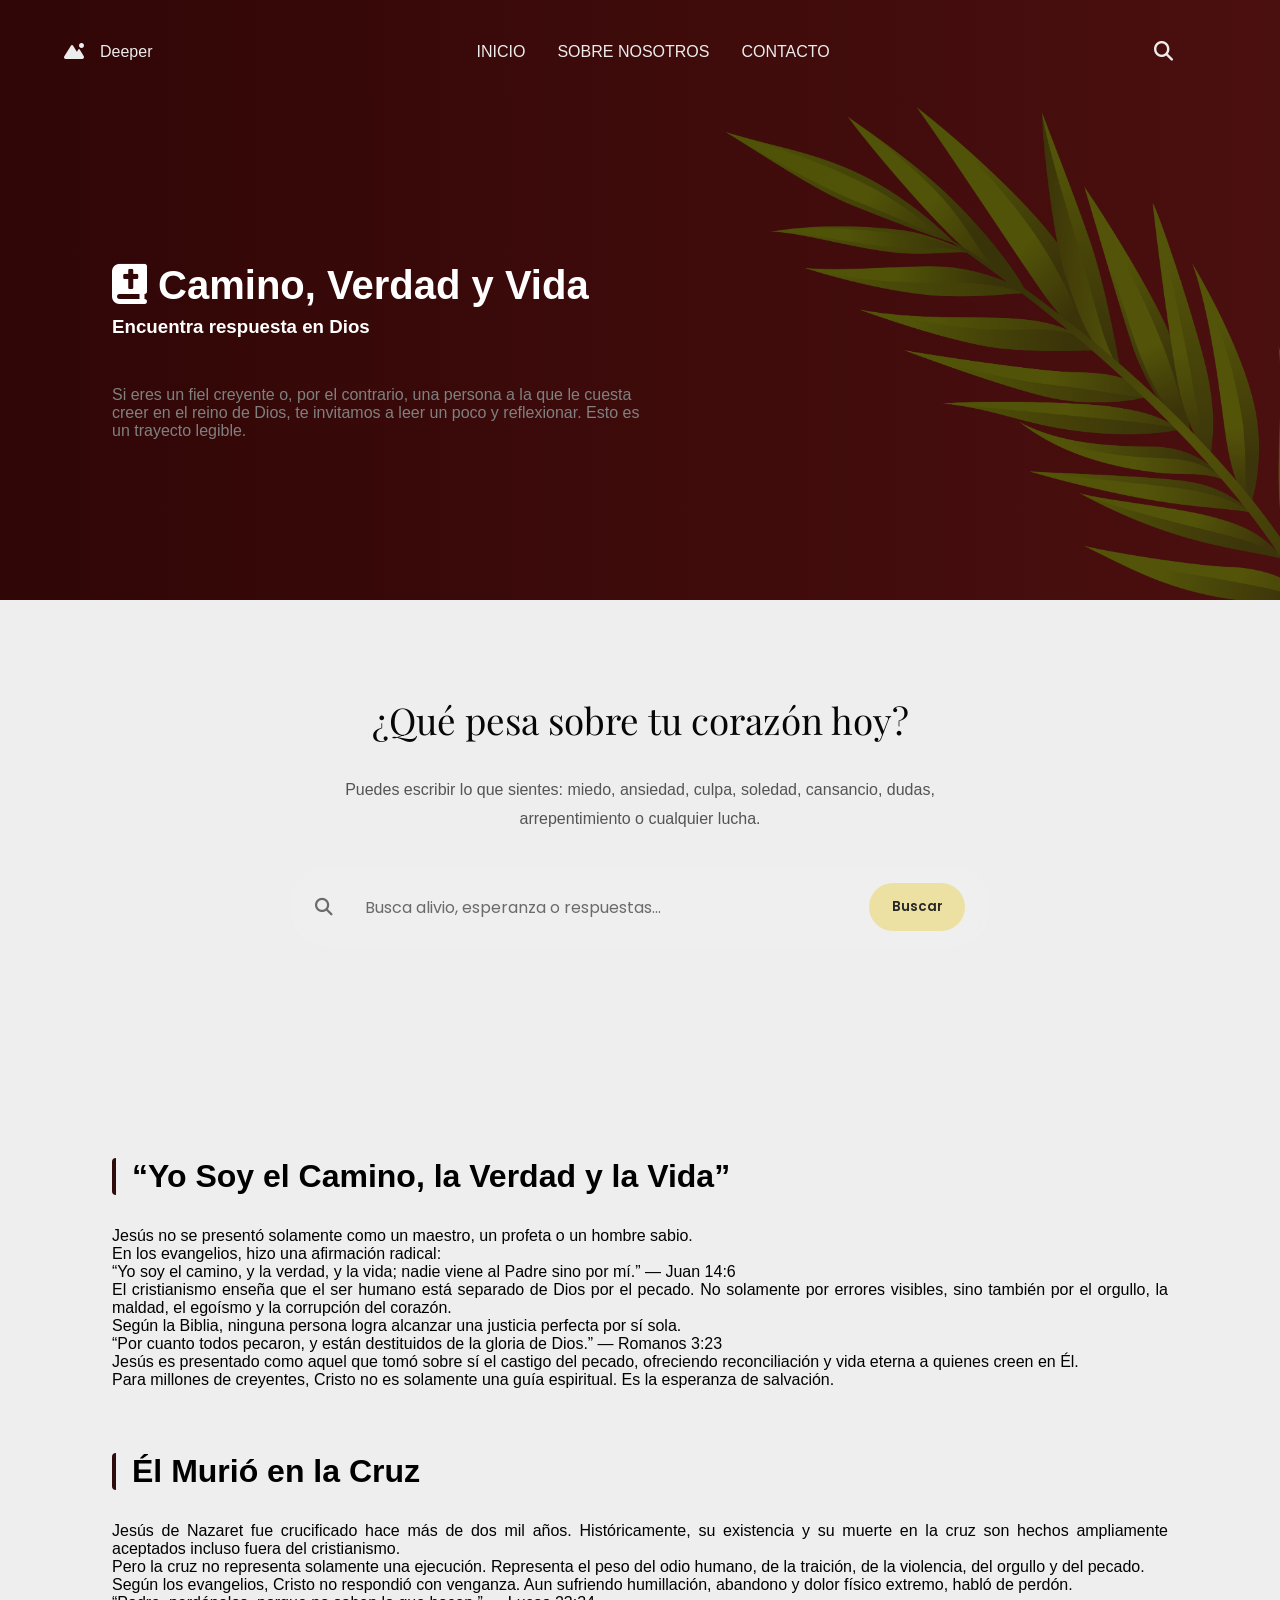
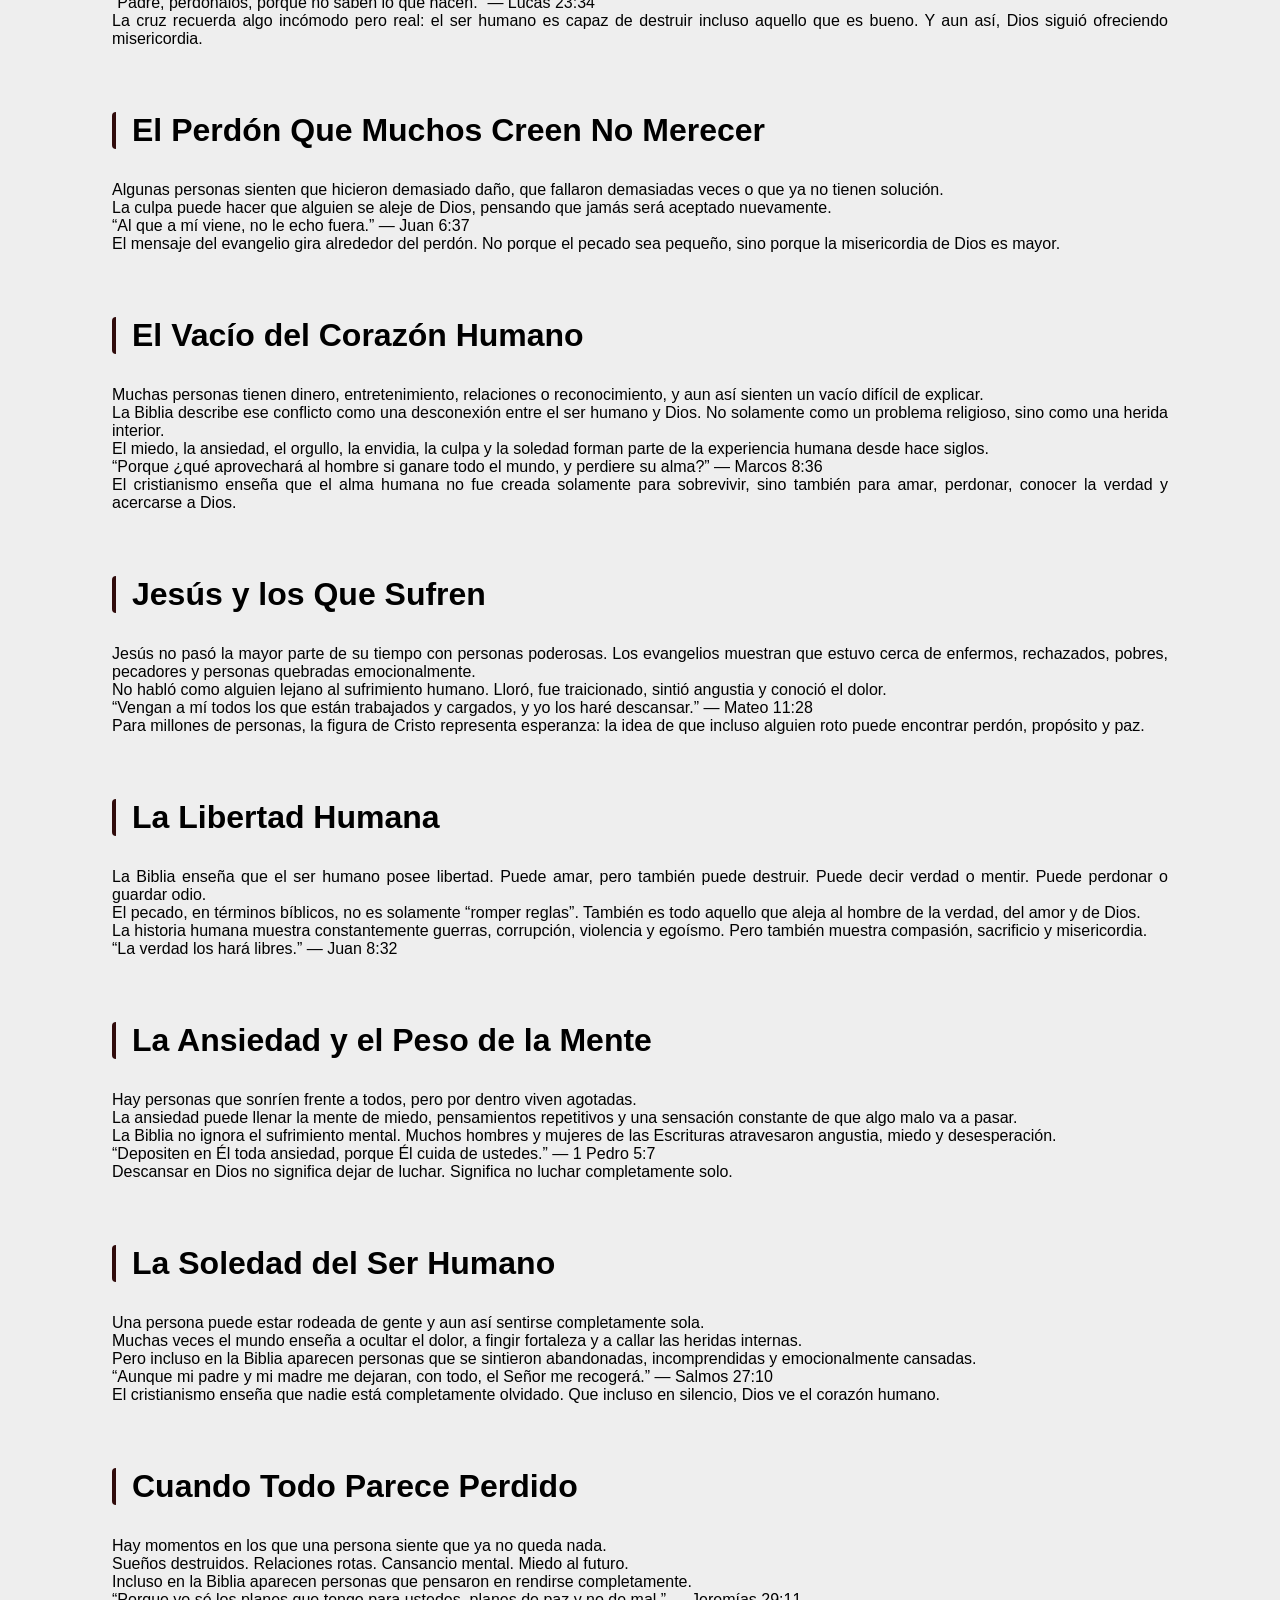
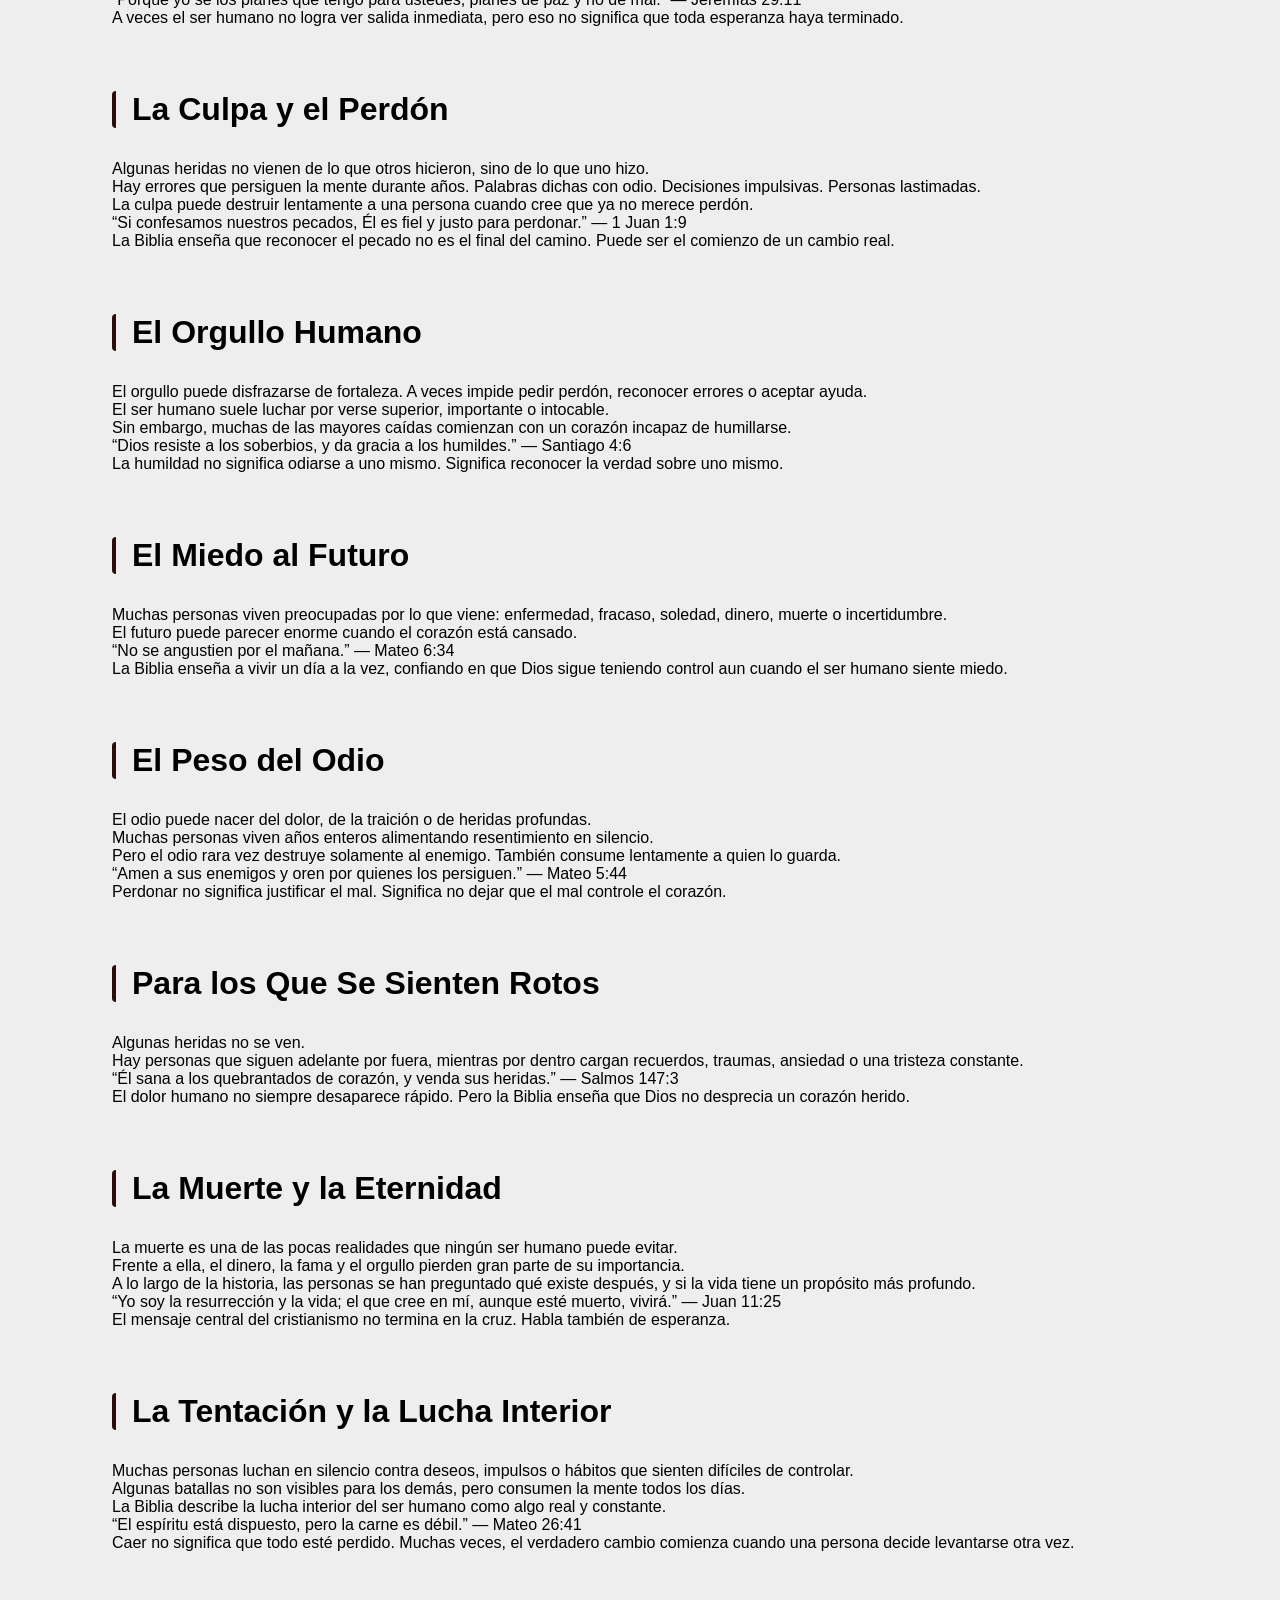
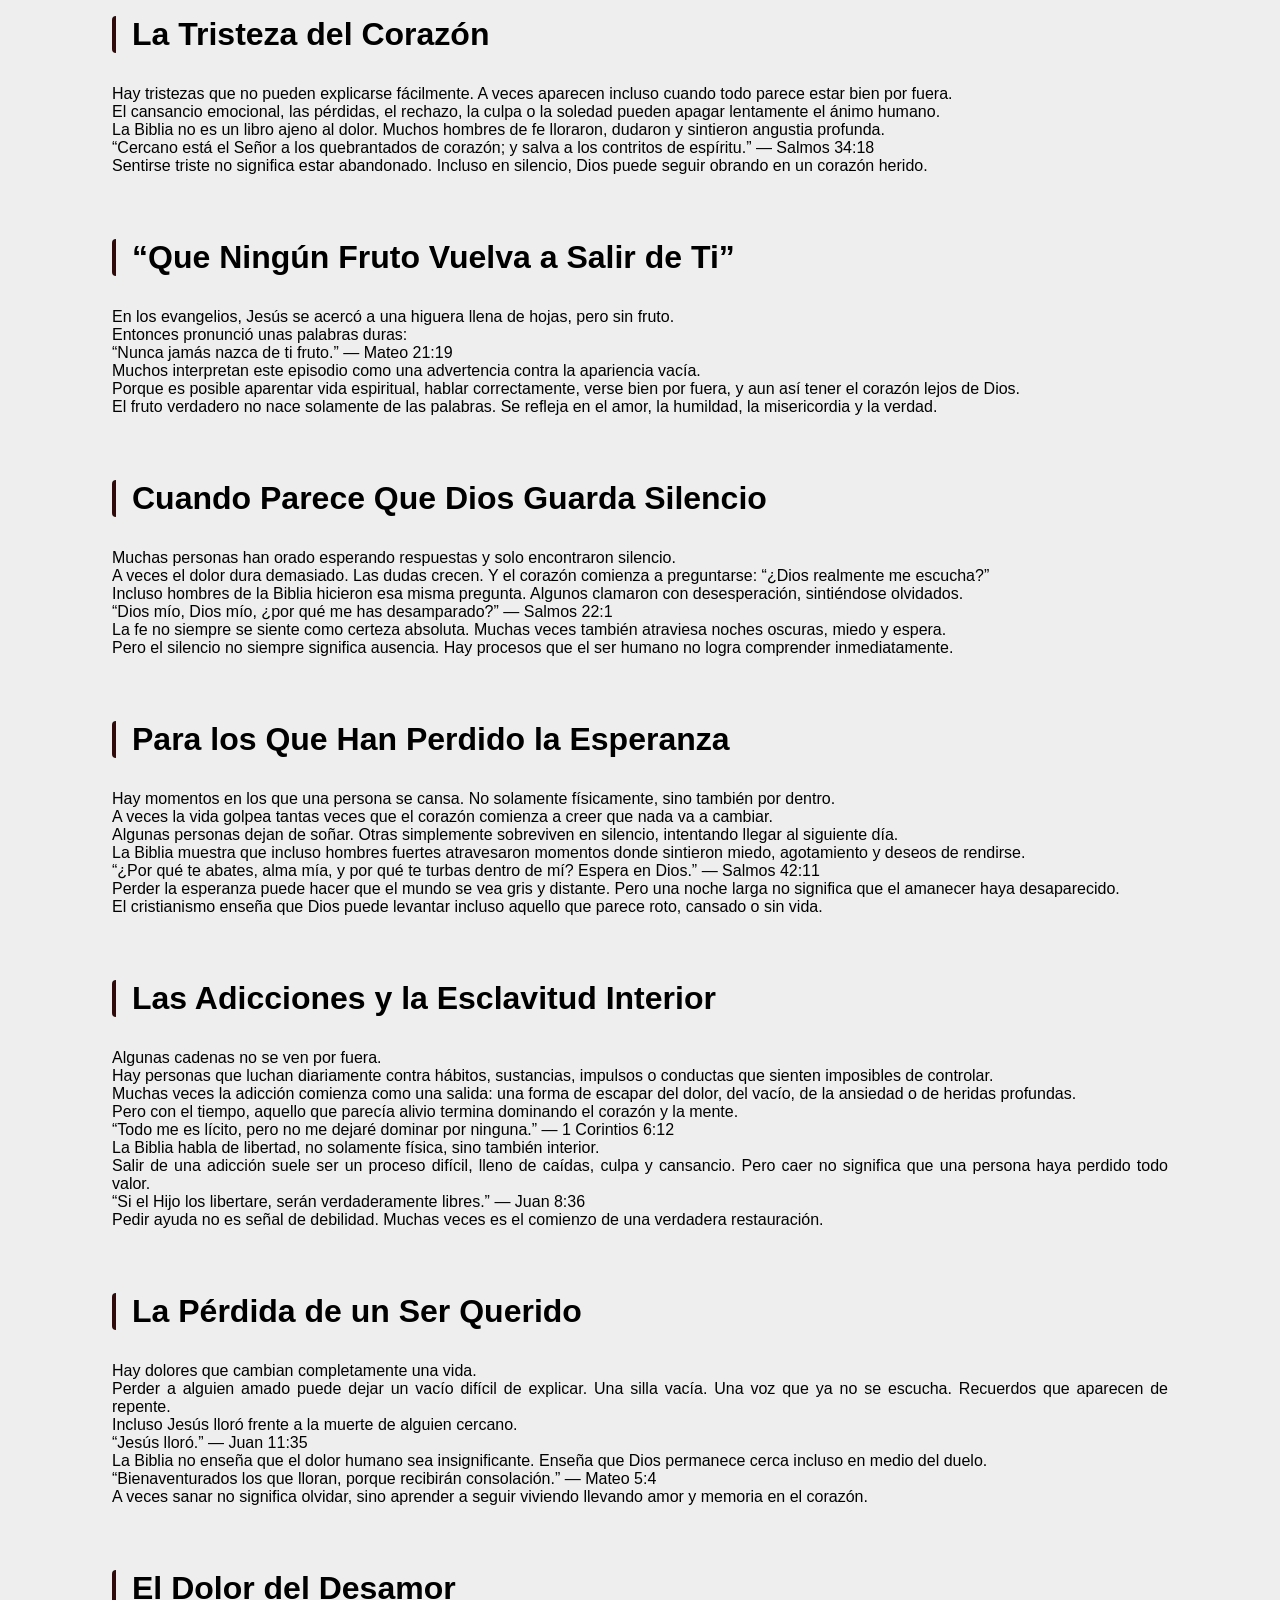
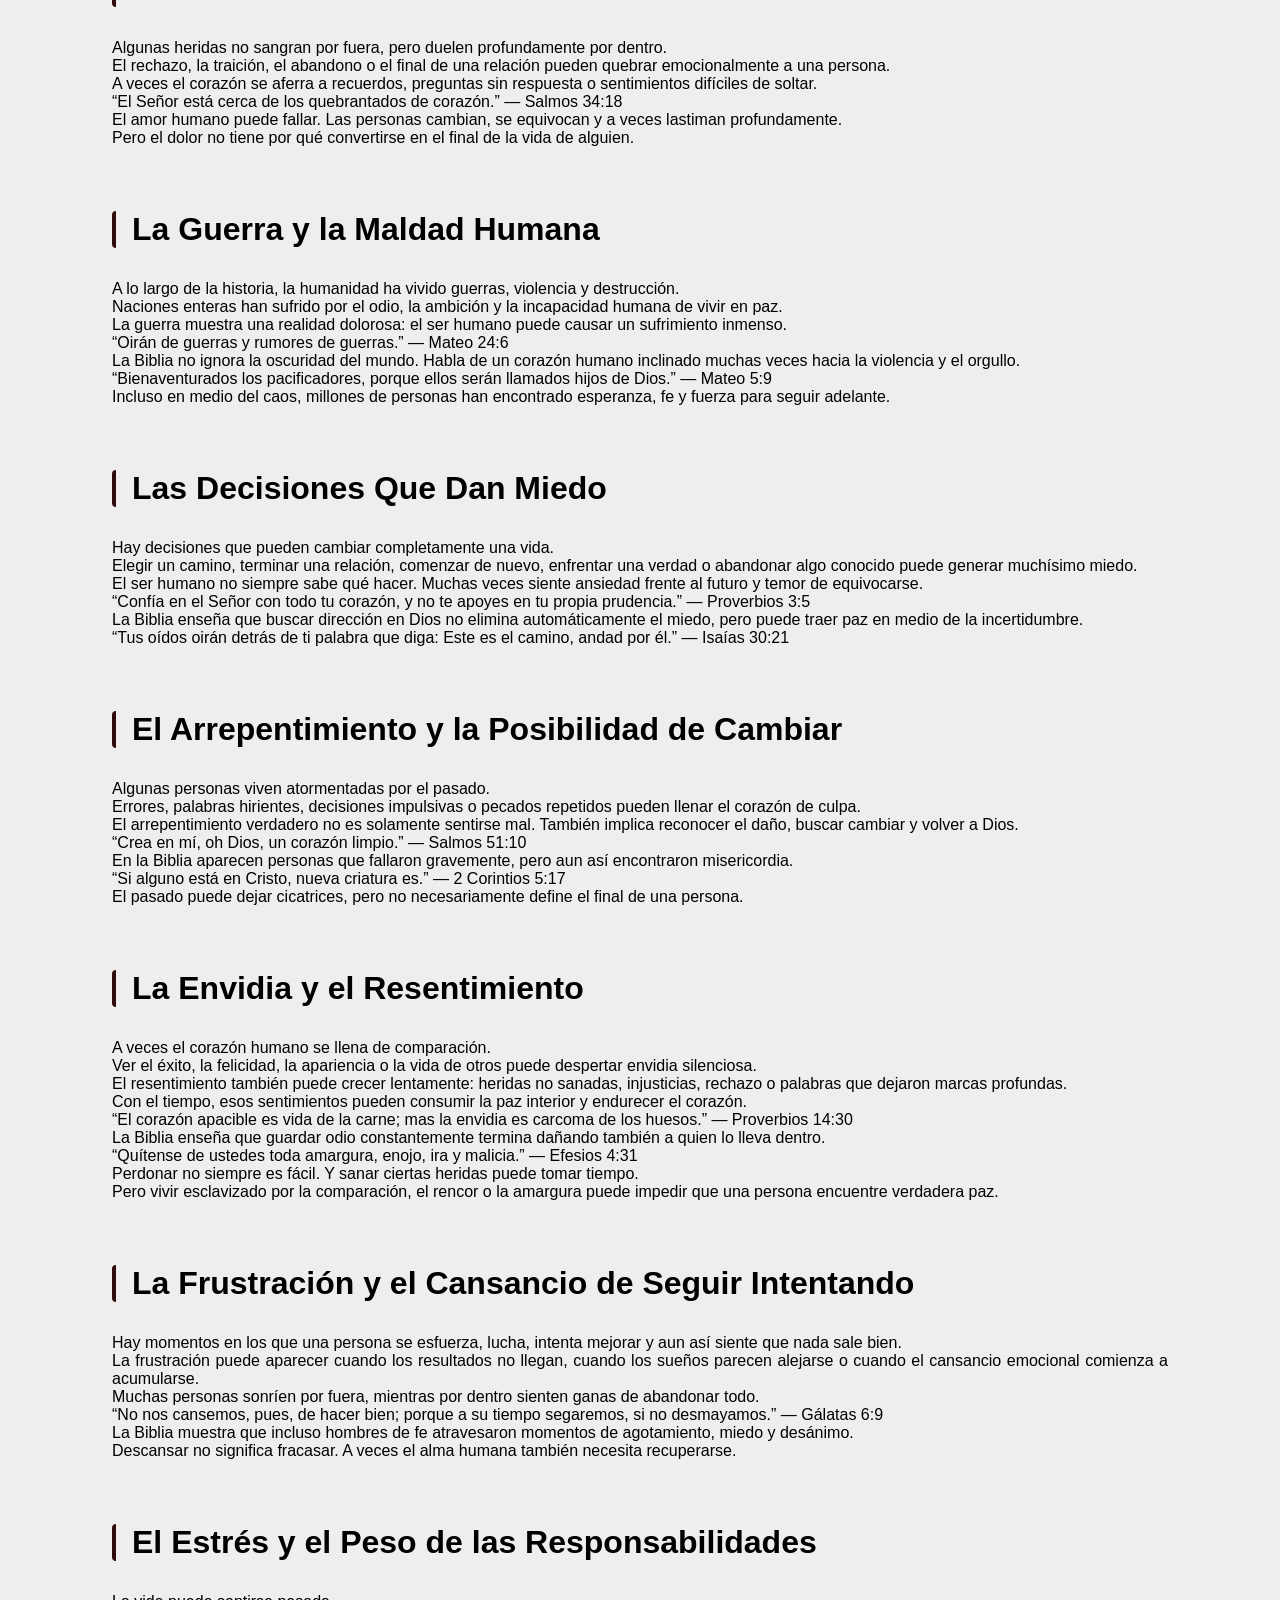
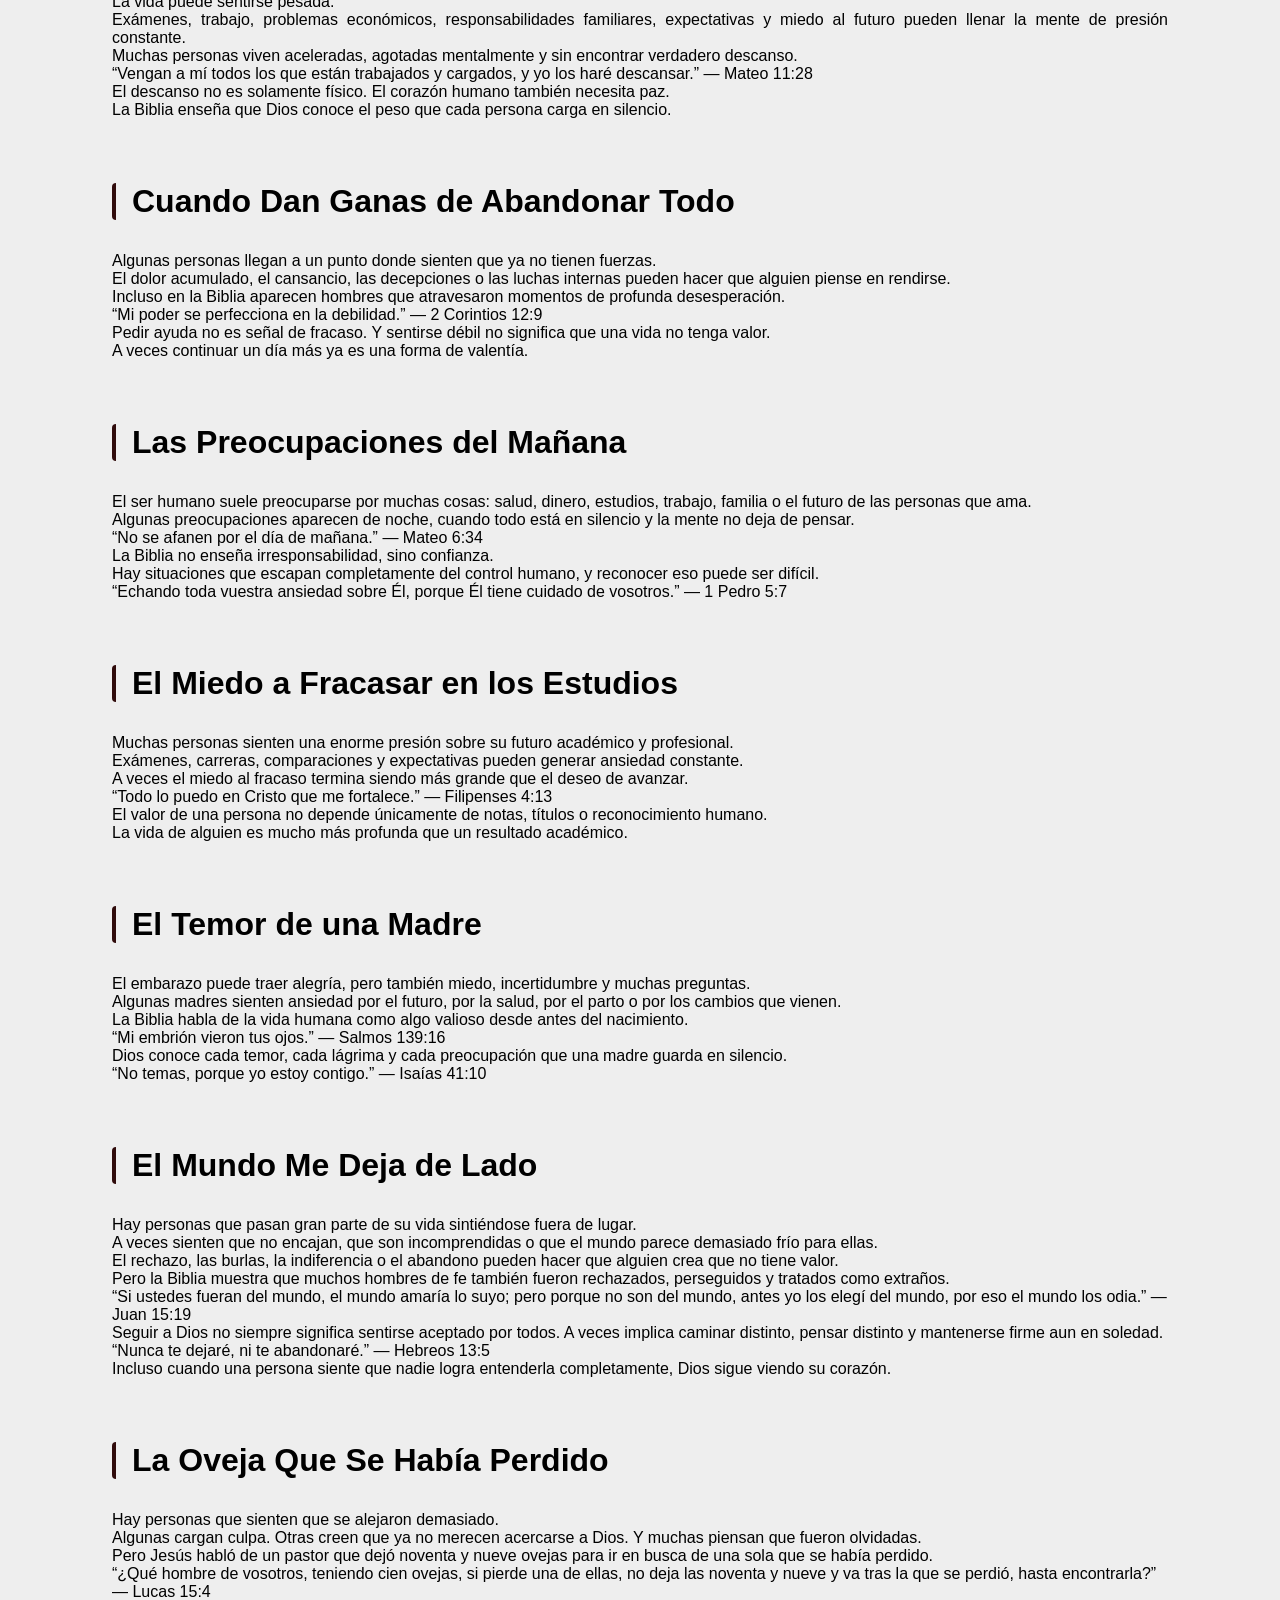
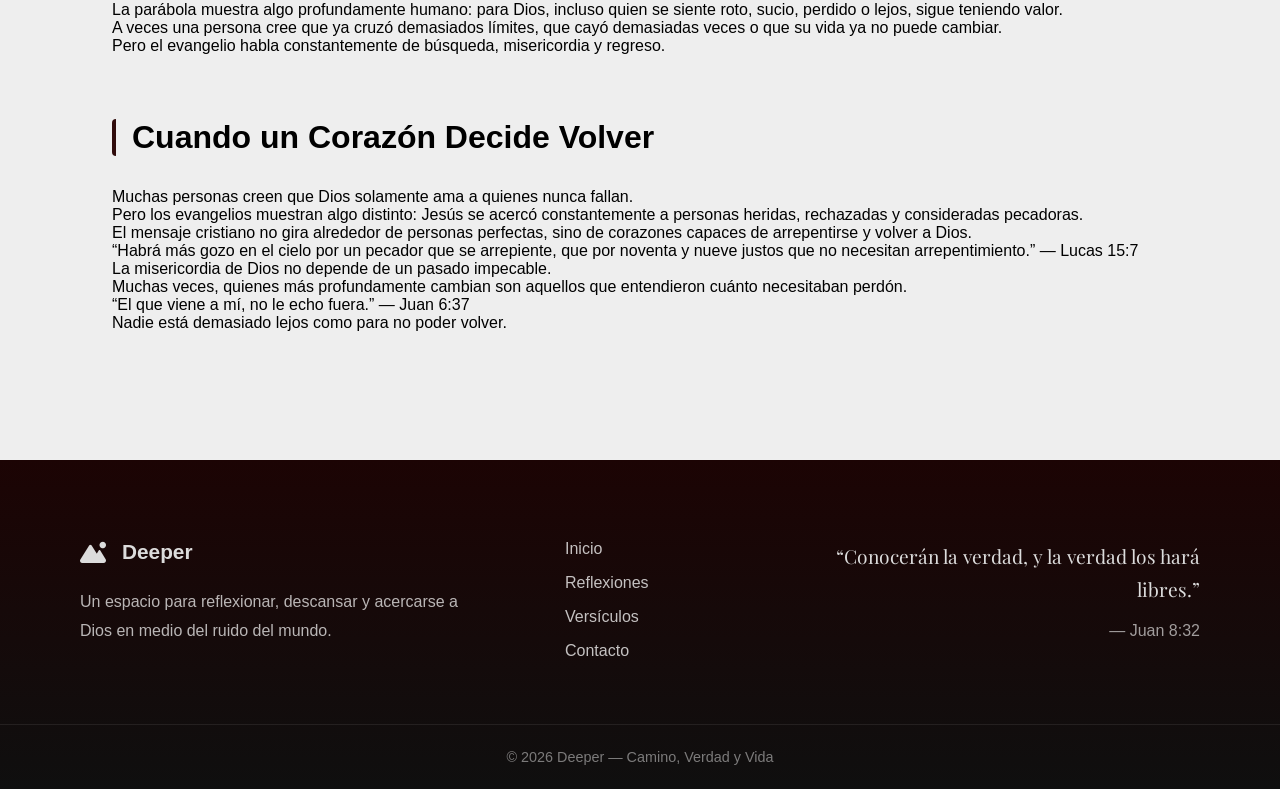
==== commit 2e0f140c: "b" ====
--- a/index.html
+++ b/index.html
@@ -46,7 +46,7 @@
             <h1><i class="fa-solid fa-book-bible"></i> Camino, Verdad y Vida</h1>
             <h3>Encuentra respuesta en Dios</h3>
             </div>
-            <p class="desc">Si eres un fiel creyente o, por el contrario, una persona a la que le cuesta creer en el reino de Dios, te invitamos a leer un poco sobre el reino del cielo y reflexionar. Esto es un trayecto legible.</p>
+            <p class="desc">Si eres un fiel creyente o, por el contrario, una persona a la que le cuesta creer en el reino de Dios, te invitamos a leer un poco y reflexionar. Esto es un trayecto legible.</p>
         </div>
     </header>
     <main>
--- a/css/header.css
+++ b/css/header.css
@@ -34,7 +34,7 @@
 @media(max-width: 768px){
 
     header{
-        padding: 5rem 7rem;
+        padding: 5rem 3rem;
     }
 
     #h_content{
--- a/css/sections.css
+++ b/css/sections.css
@@ -162,6 +162,12 @@
     transform: translateY(0);
 }
 
+@media(max-width: 768px){
+    section{
+        padding: 2rem 3rem;
+    }
+}
+
 @media (max-width: 450px) {
     #comfort_input_container{
         flex-direction: column;
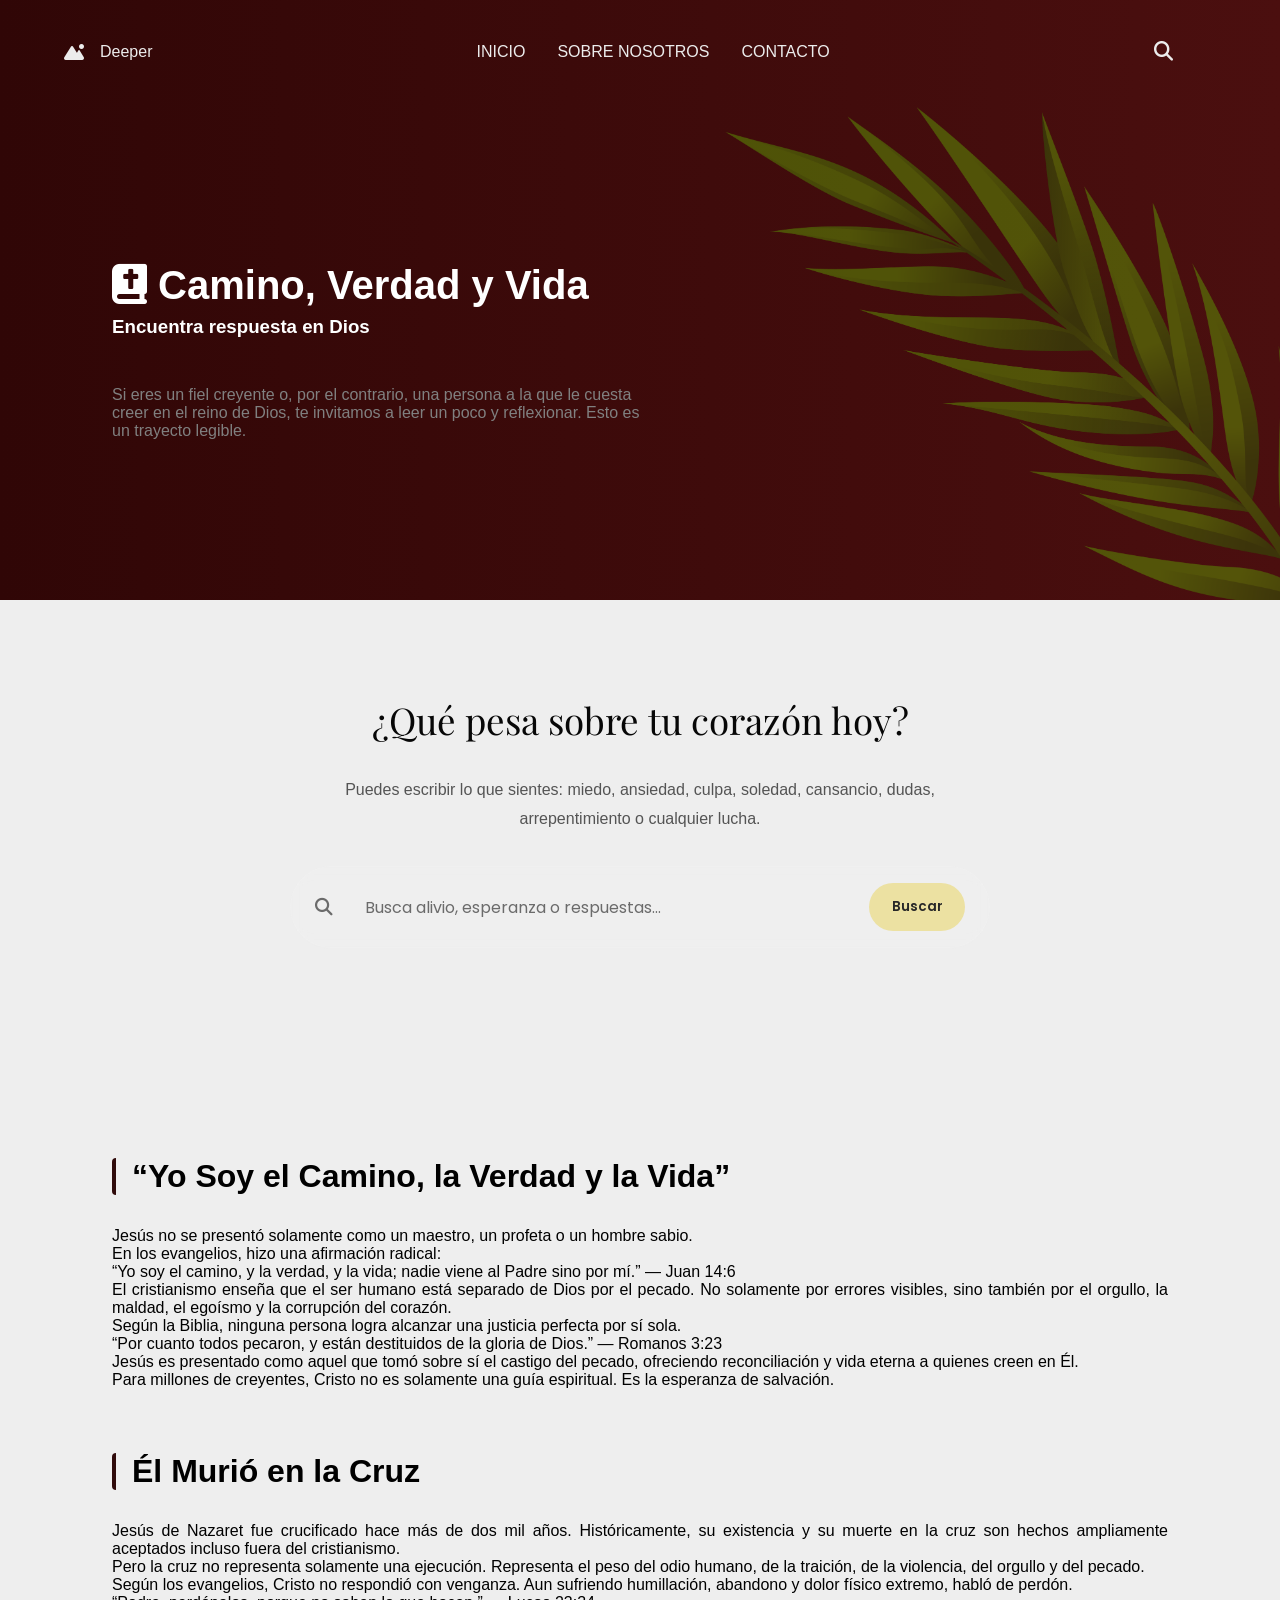
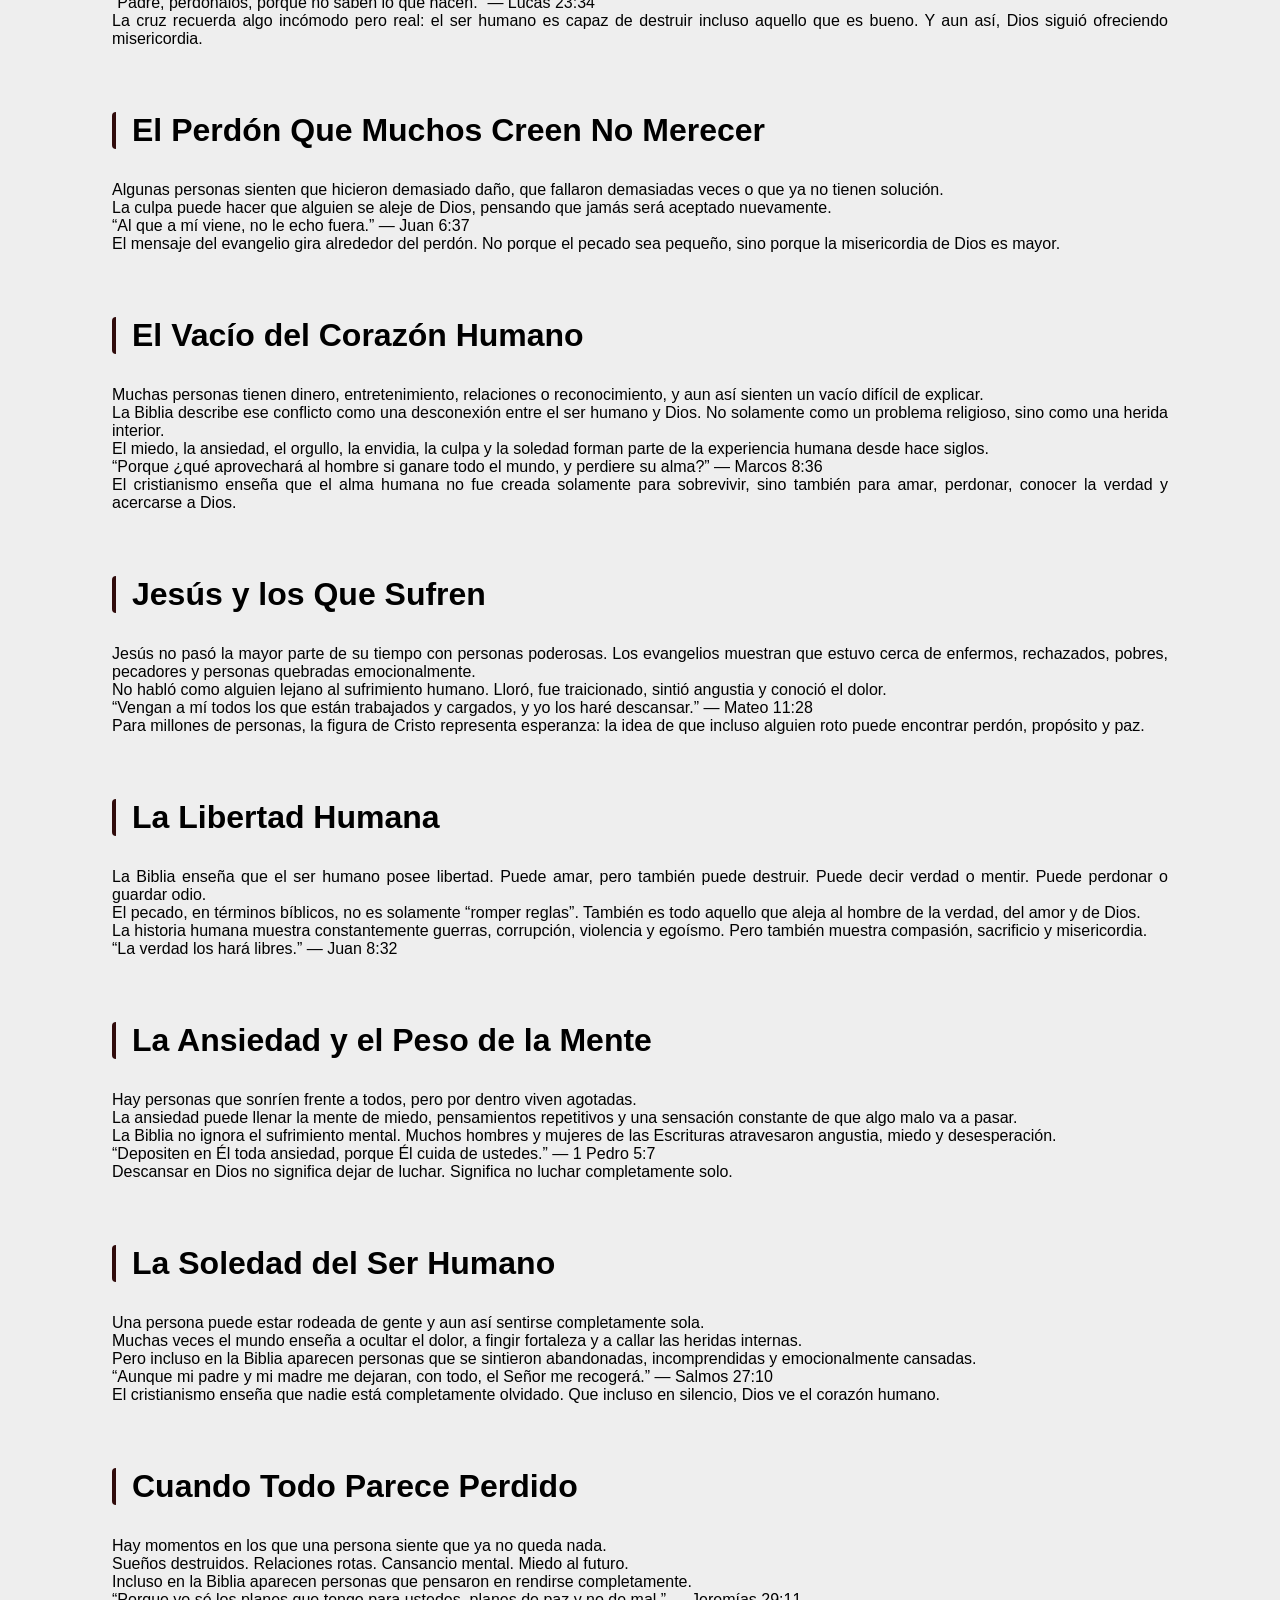
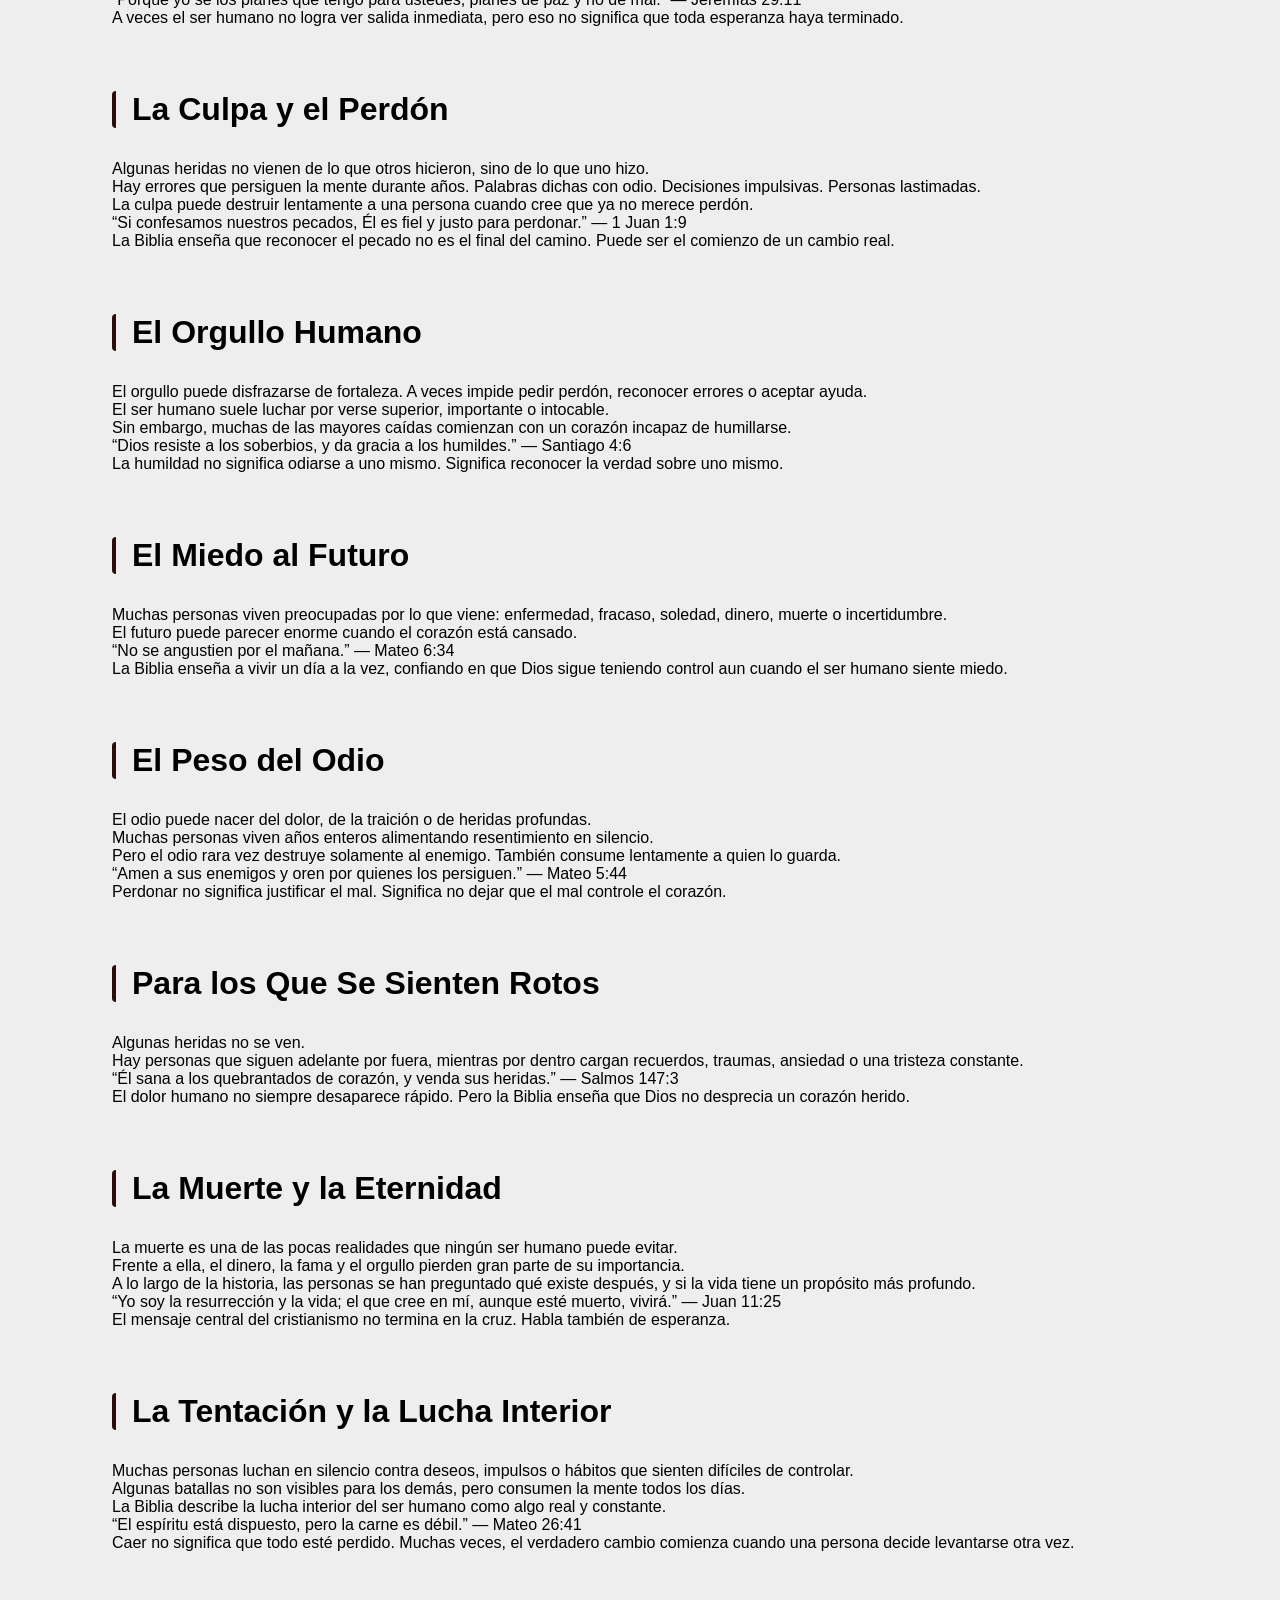
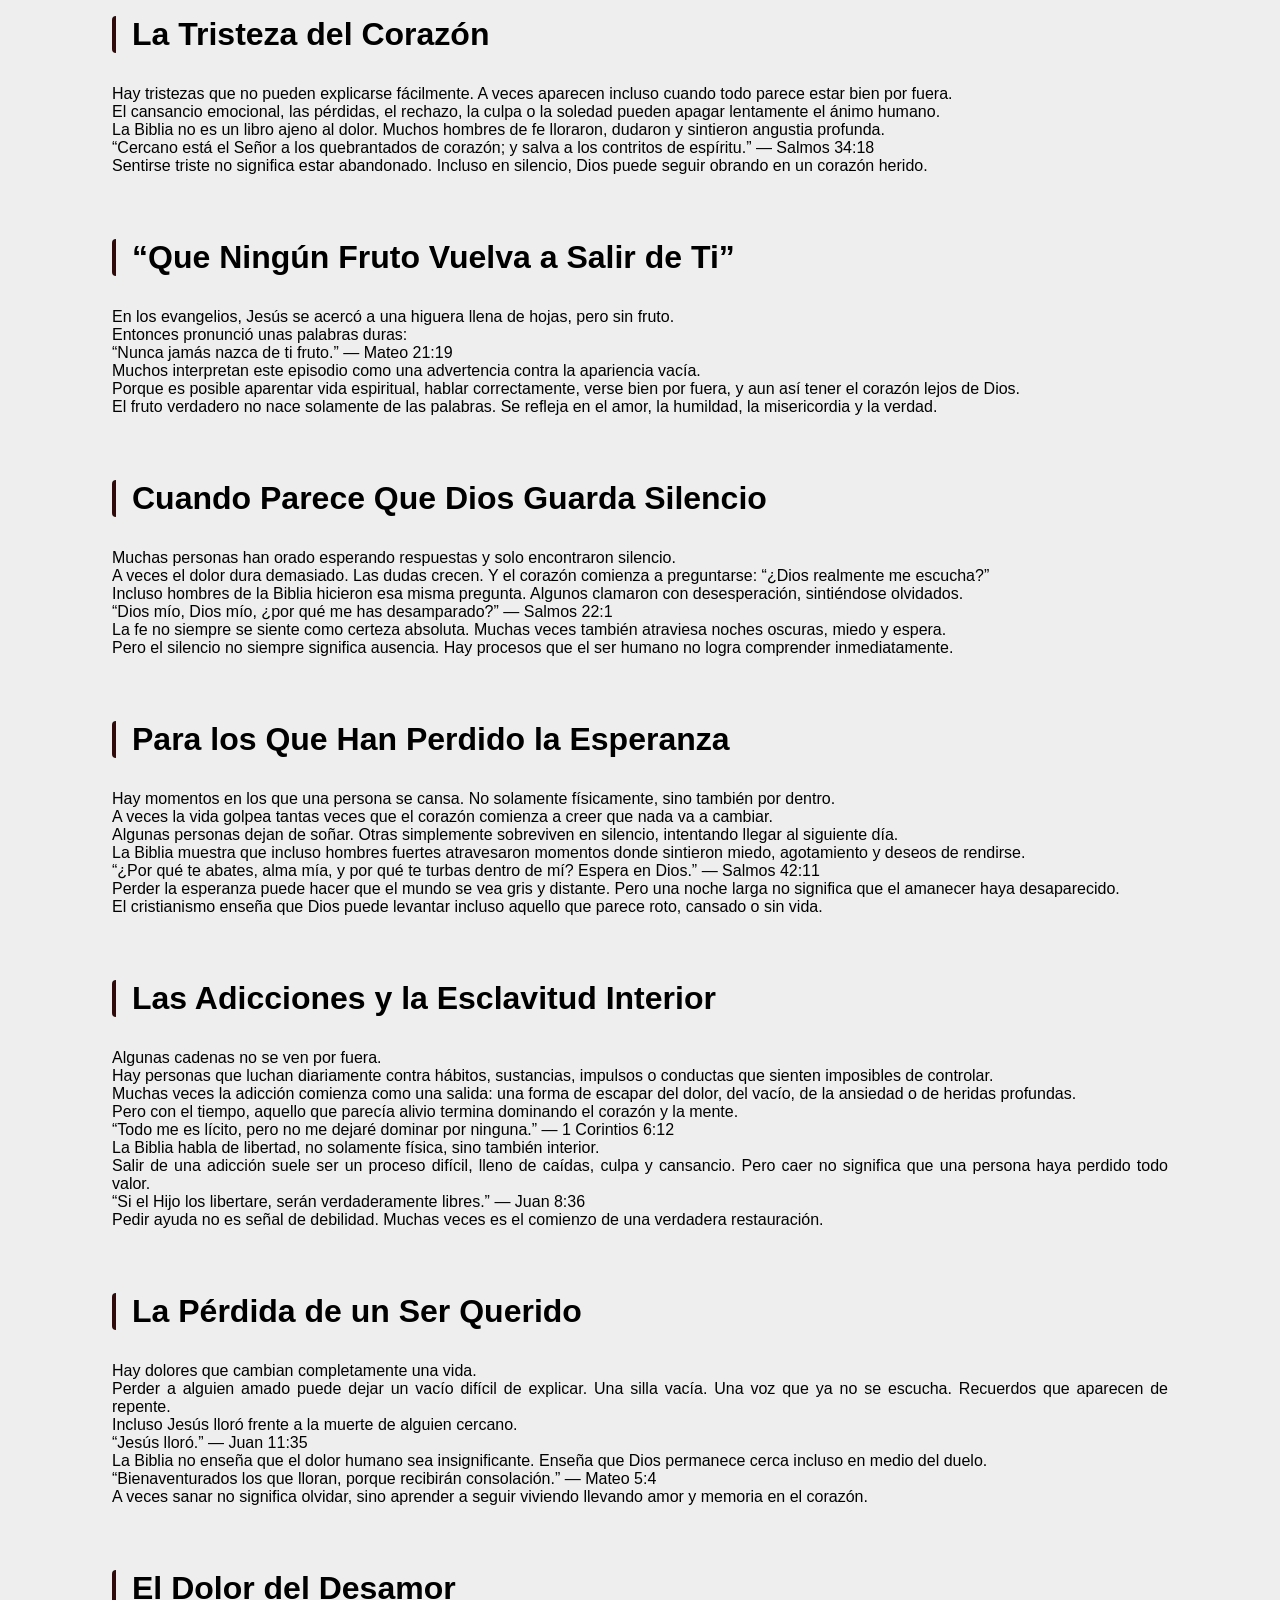
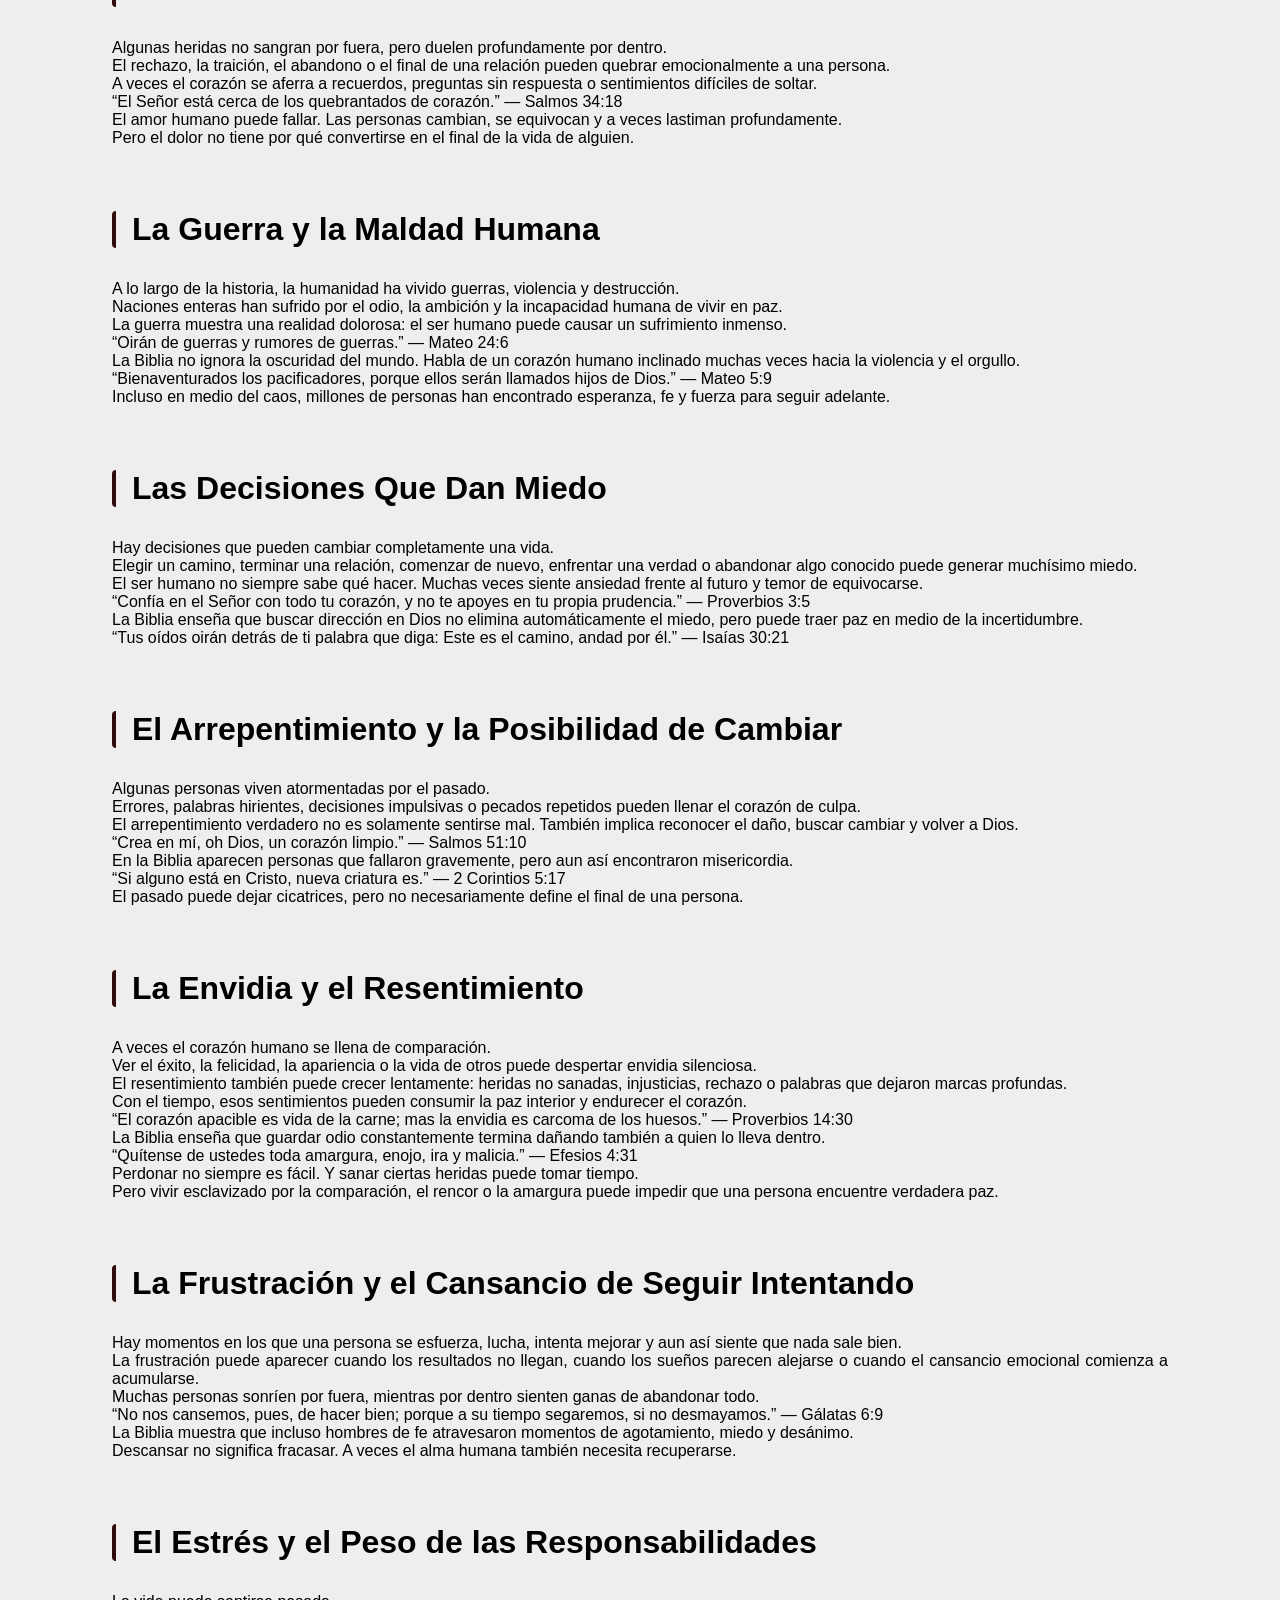
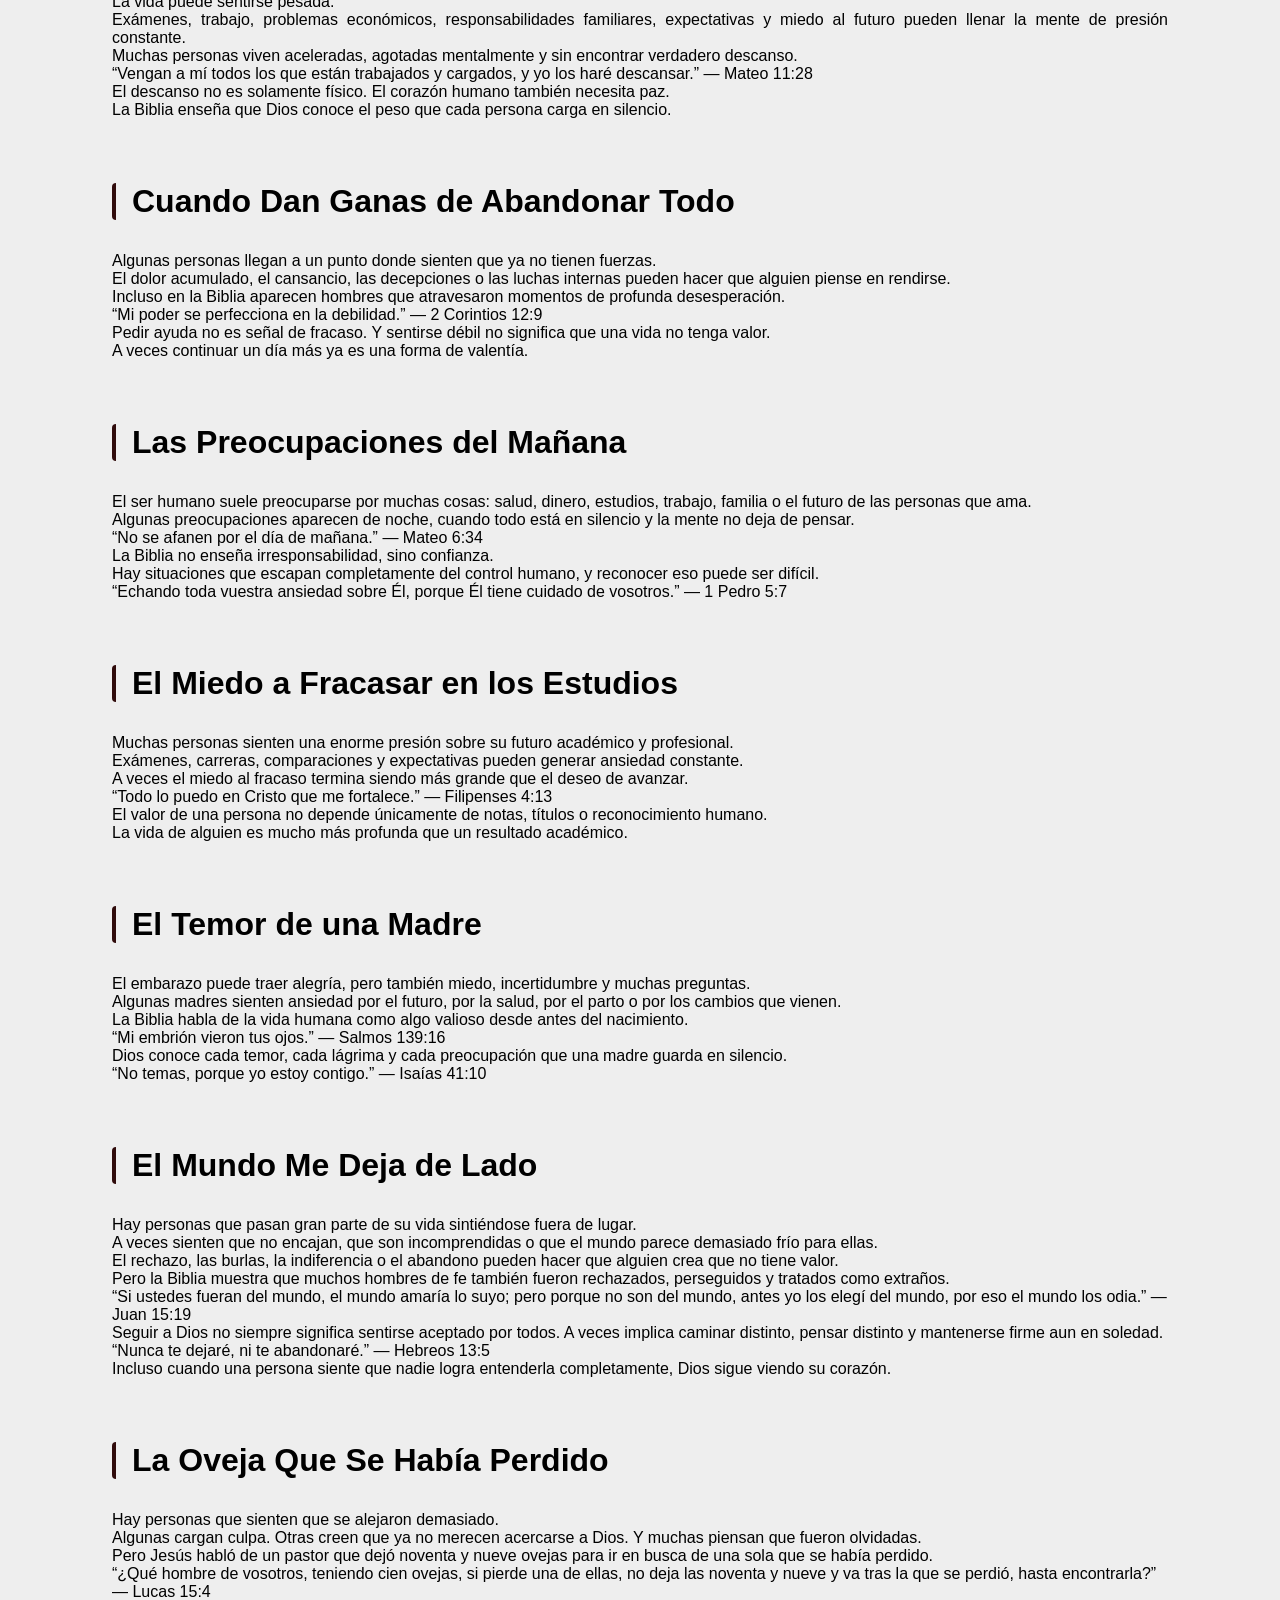
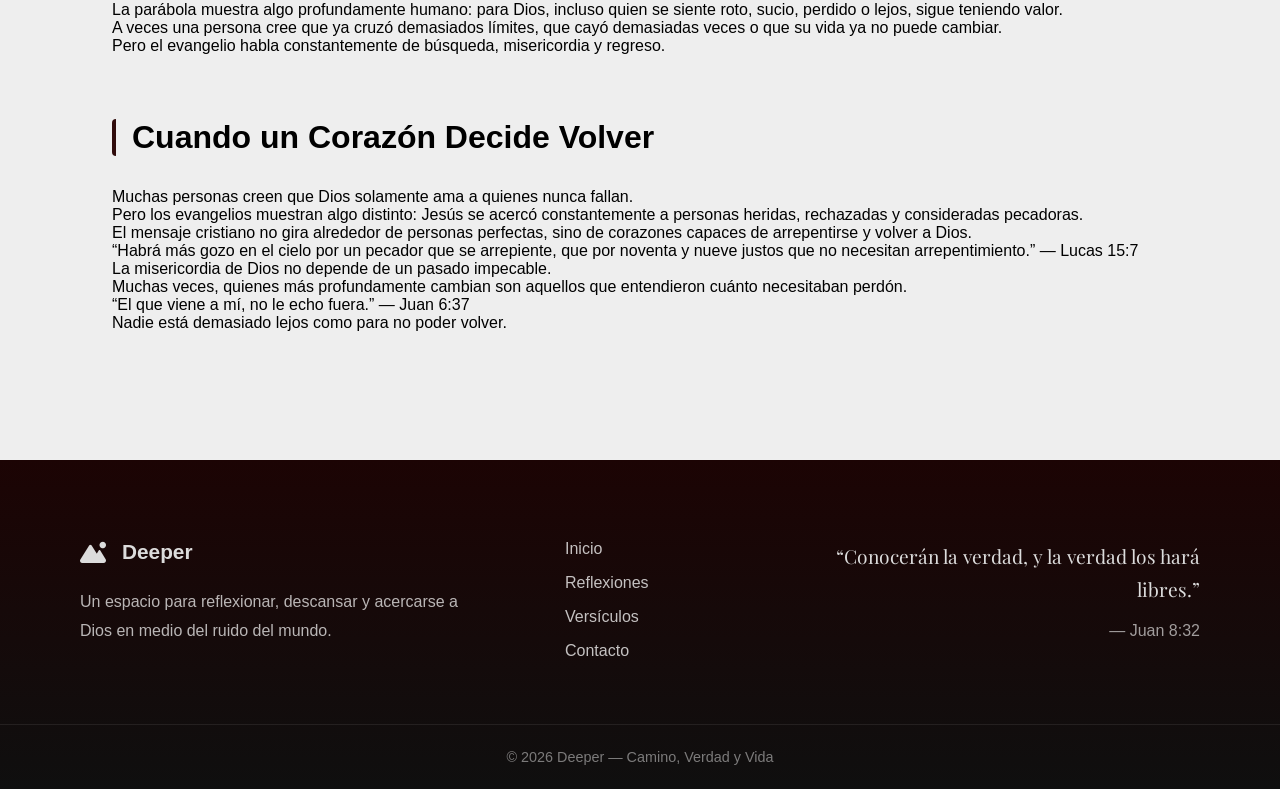
==== commit b73db08f: "b" ====
--- a/index.html
+++ b/index.html
@@ -19,26 +19,40 @@
 </head>
 <body>
     <nav>
-        <div style="display: flex;
-        flex-direction: row;
-        gap: 1rem;">
-            <i class="fa-solid fa-mountain-sun"></i>
-            <p>Deeper</p></div>
-        <div id="nav_buttons">
-            <a href="#">INICIO</a>
-            <a href="#">SOBRE NOSOTROS</a>
-            <a href="#">CONTACTO</a>
+
+        <div id="mobile_top">
+
+            <i class="fa-solid fa-bars" id="burger"></i>
+
+            <div id="nav_logo">
+
+                <i class="fa-solid fa-mountain-sun"></i>
+                <p>Deeper</p>
+
+            </div>
+
+            <div id="nav_buttons">
+
+                <a href="index.html">INICIO</a>
+                <a href="about.html">SOBRE NOSOTROS</a>
+                <a href="#">CONTACTO</a>
+
+            </div>
+
+            <div id="search_container">
+                <i class="fa-solid fa-magnifying-glass" id="search_icon"></i>
+
+                <input 
+                    type="text" 
+                    id="search_input"
+                    placeholder="Buscar..."
+                >
+            </div>
+
         </div>
-        <div id="search_container">
-            <i class="fa-solid fa-magnifying-glass" id="search_icon"></i>
-
-            <input 
-                type="text" 
-                id="search_input"
-                placeholder="Buscar..."
-            >
-        </div>
+
     </nav>
+
     <header>
         <div id="h_content">
             <img src="img/leaf.png" alt="leaf">
@@ -1525,6 +1539,7 @@
     </main>
 
     <script src="js/search.js"></script>
+    <script src="js/hamburger.js"></script>
 
     <footer>
 
--- a/css/nav.css
+++ b/css/nav.css
@@ -73,6 +73,117 @@
     opacity: 1;
 }
 
+#burger{
+
+    display: none;
+
+    font-size: 1.5rem;
+
+    cursor: pointer;
+}
+
+
+
+#mobile_top{
+
+    display: contents;
+}
+
+
+
+#nav_logo{
+
+    display: flex;
+    align-items: center;
+    gap: 1rem;
+}
+
+@media(max-width: 768px){
+
+    nav{
+
+        padding: 1.2rem 1.5rem;
+
+        flex-direction: column;
+        align-items: stretch;
+
+        gap: 0;
+    }
+
+
+
+    #mobile_top{
+
+        display: flex;
+        align-items: center;
+        justify-content: space-between;
+    }
+
+
+
+    #burger{
+
+        display: block;
+    }
+
+
+
+    #nav_logo{
+
+        display: none;
+    }
+
+
+
+    #nav_buttons{
+
+        display: flex;
+
+        flex-direction: column;
+
+        gap: 1.5rem;
+
+        overflow: hidden;
+
+        max-height: 0;
+
+        opacity: 0;
+
+        padding-top: 0;
+
+        transition:
+        max-height .4s ease,
+        opacity .3s ease,
+        padding .3s ease;
+    }
+
+
+
+    #nav_buttons.active{
+
+        max-height: 300px;
+
+        opacity: 1;
+
+        padding-top: 2rem;
+    }
+
+
+
+    #nav_buttons a{
+
+        font-size: 1rem;
+    }
+
+
+
+    #search_input.active{
+
+        width: 140px;
+    }
+
+}
+
 @media(max-width: 768px){
     nav{
         justify-content: center;
--- a/css/sections.css
+++ b/css/sections.css
@@ -31,6 +31,8 @@
     max-width: 700px;
 
     line-height: 1.3;
+
+    text-align: center;
 }
 
 
@@ -53,6 +55,7 @@
     max-width: 700px;
 
     display: flex;
+    flex-direction: row;
     align-items: center;
     gap: 1rem;
 
@@ -172,4 +175,10 @@
     #comfort_input_container{
         flex-direction: column;
     }
+
+    #main_search{
+        border: 1px solid rgb(255, 242, 166);
+        margin: 1rem 0;
+        padding: 0.5rem 2rem;
+    }
 }
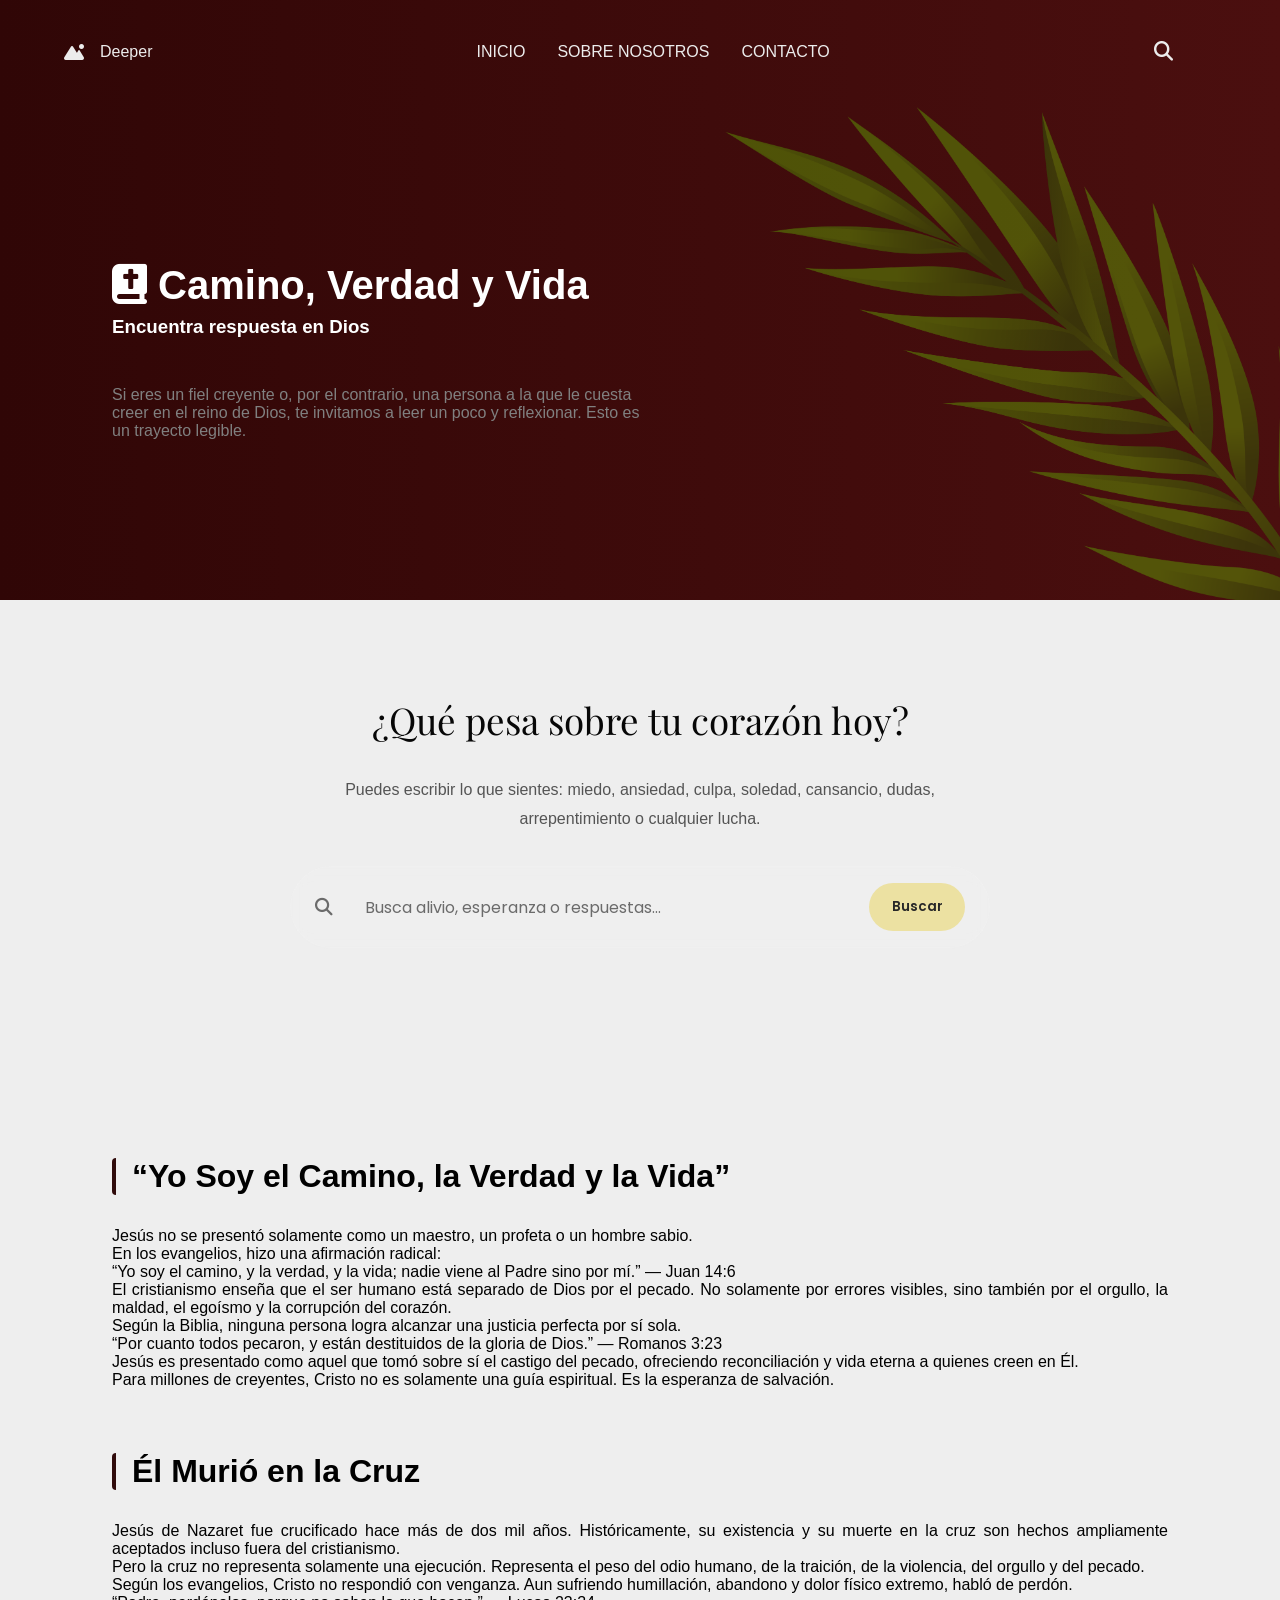
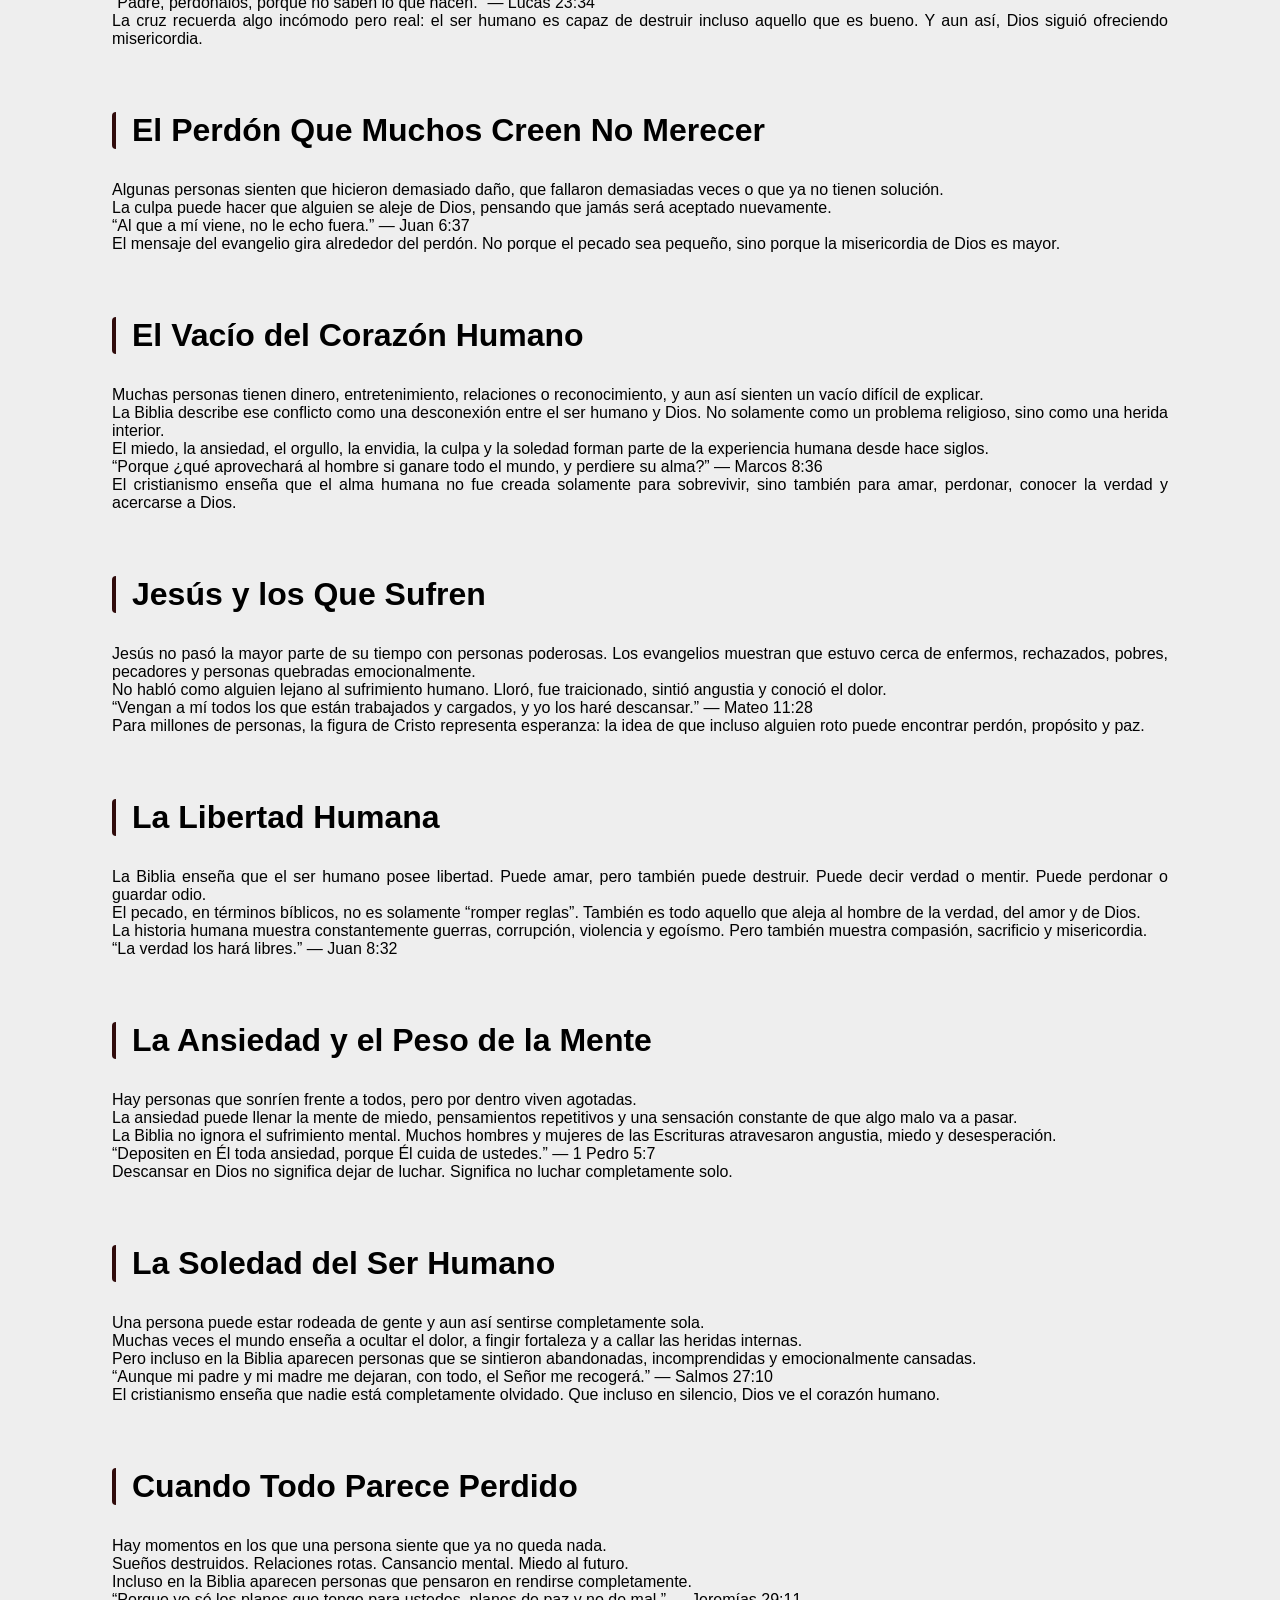
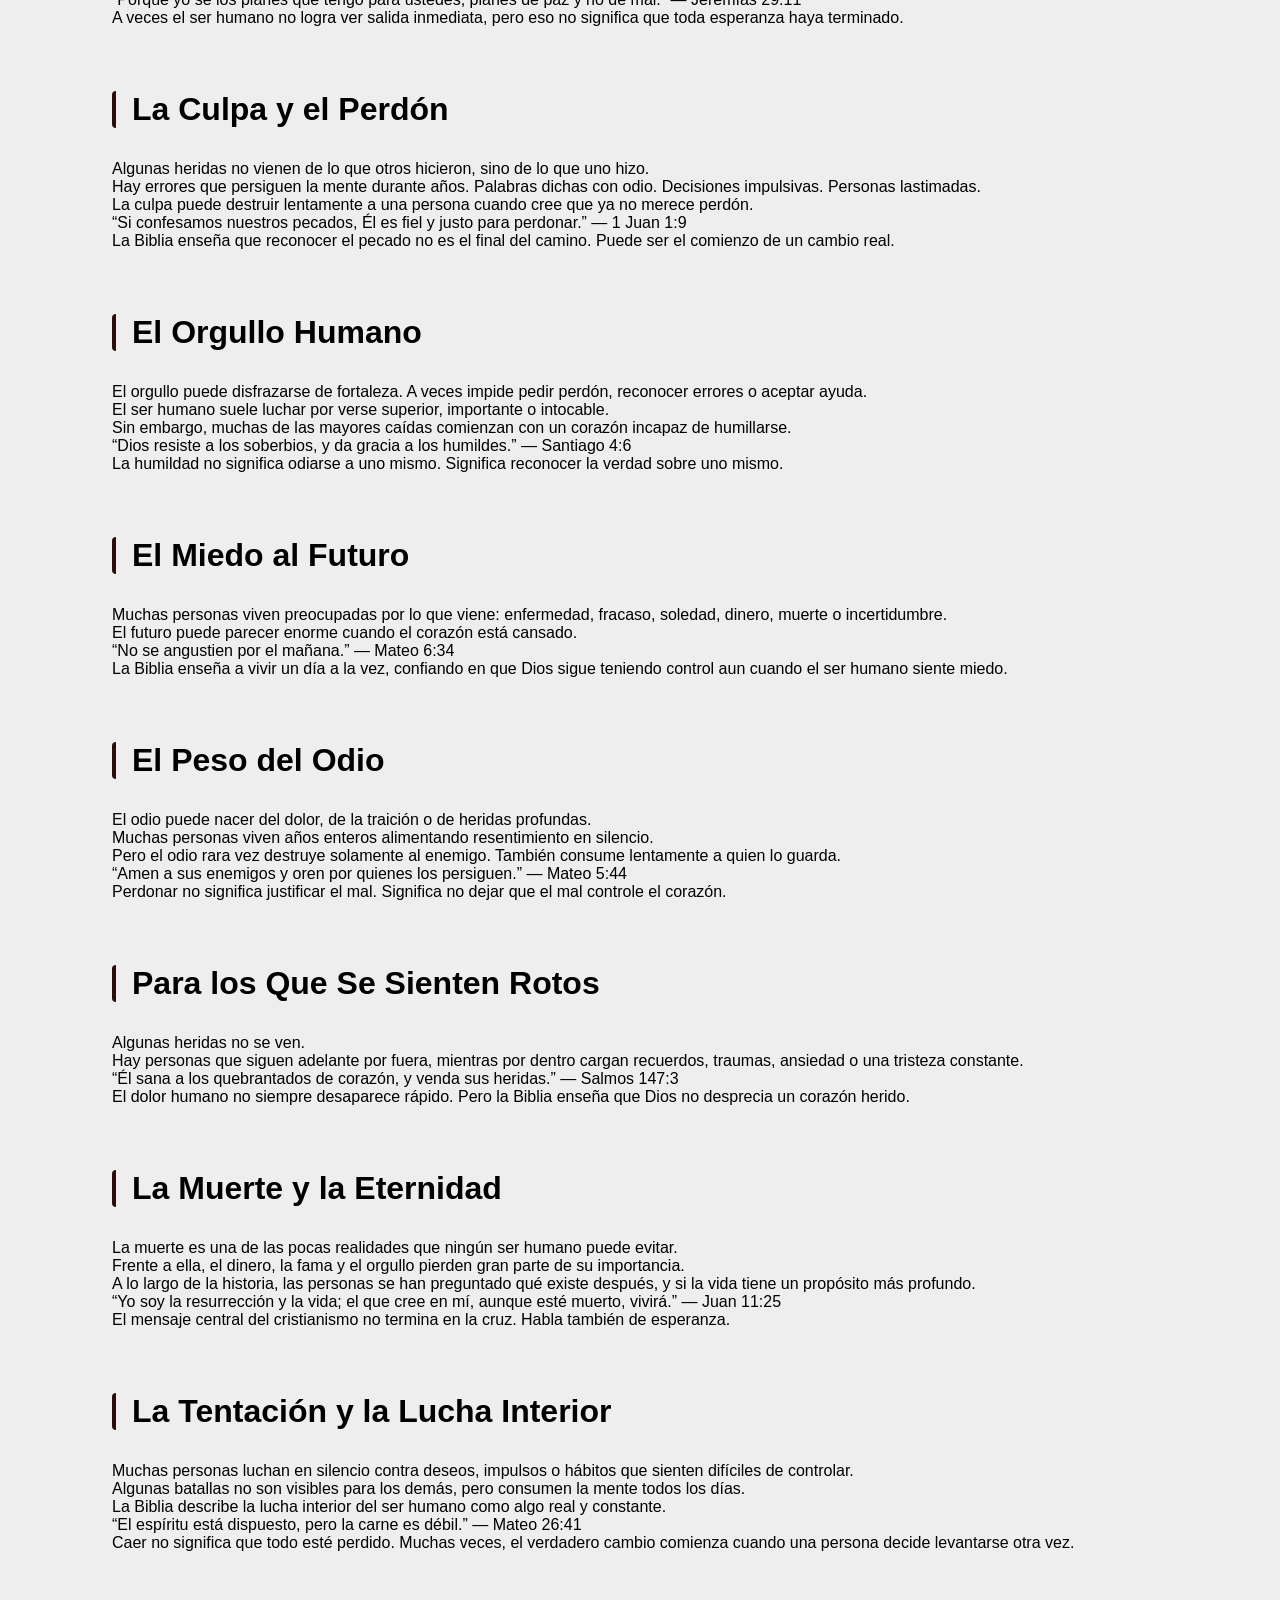
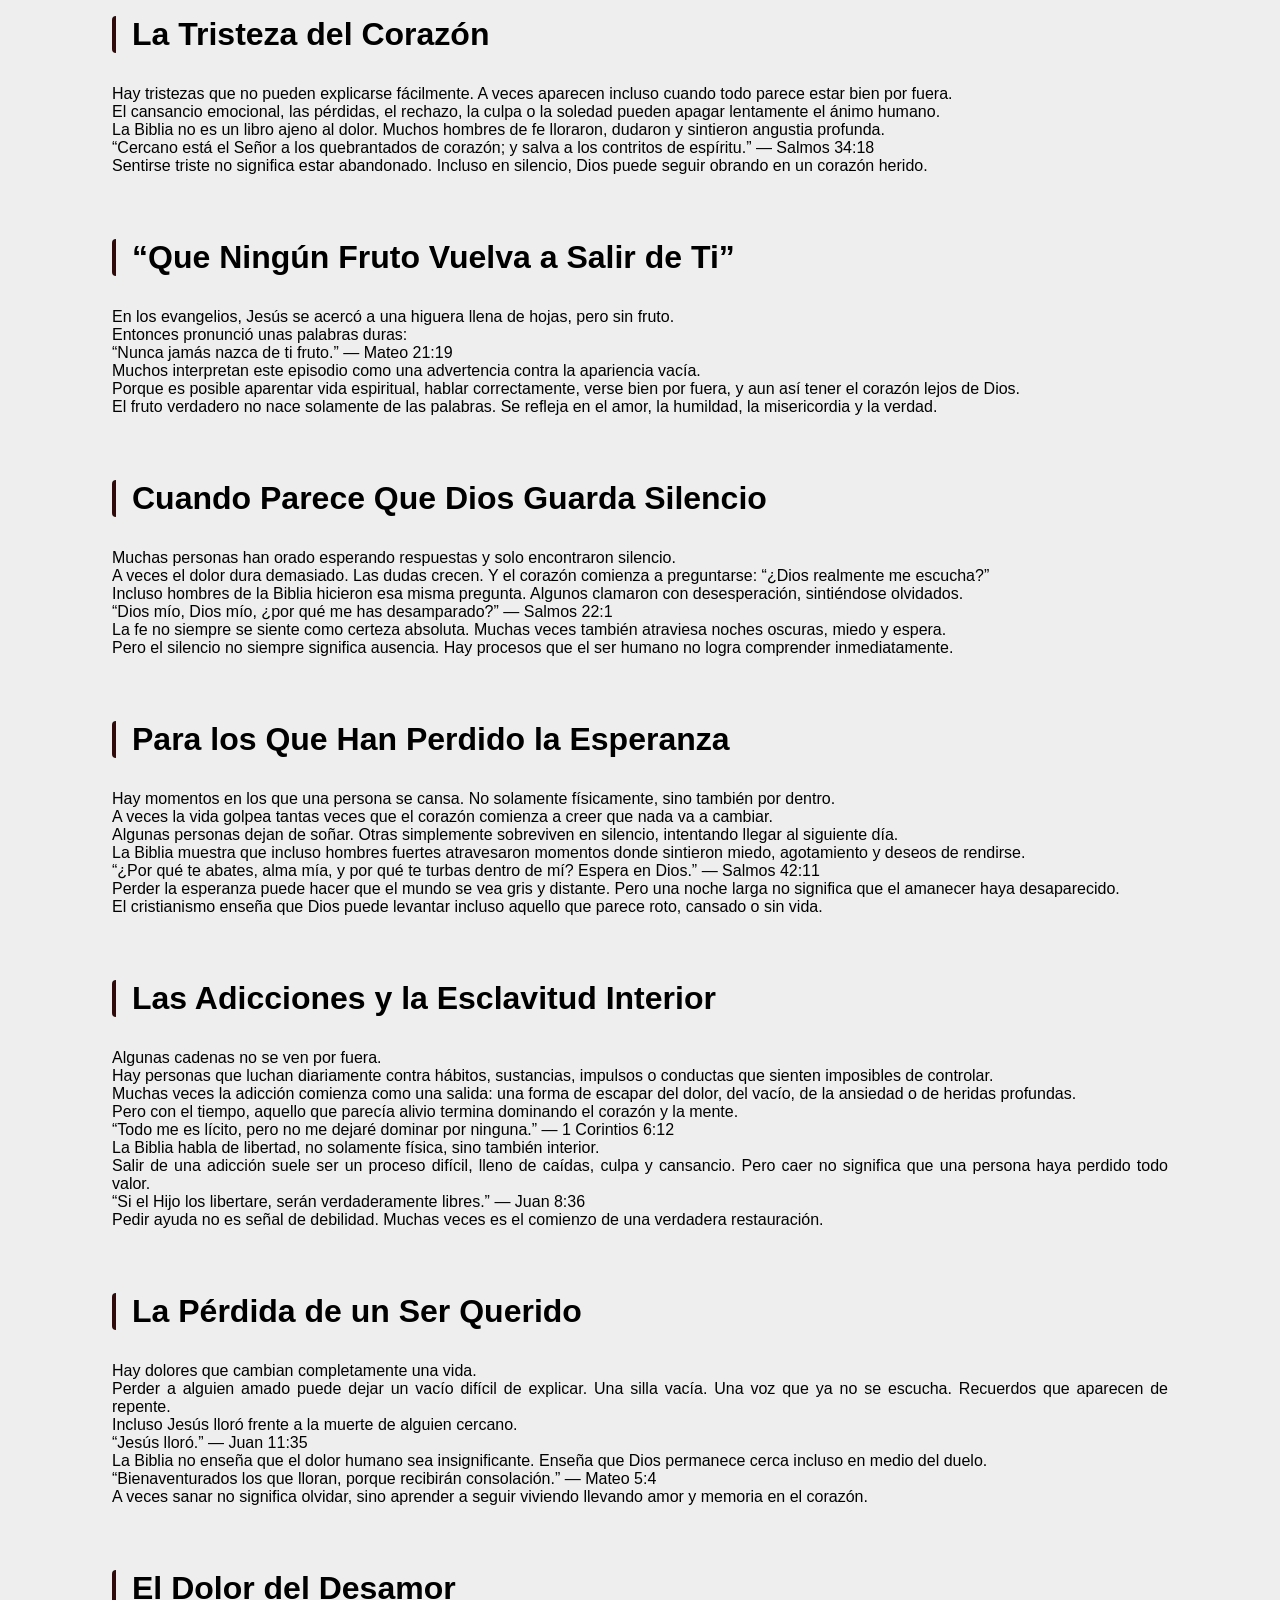
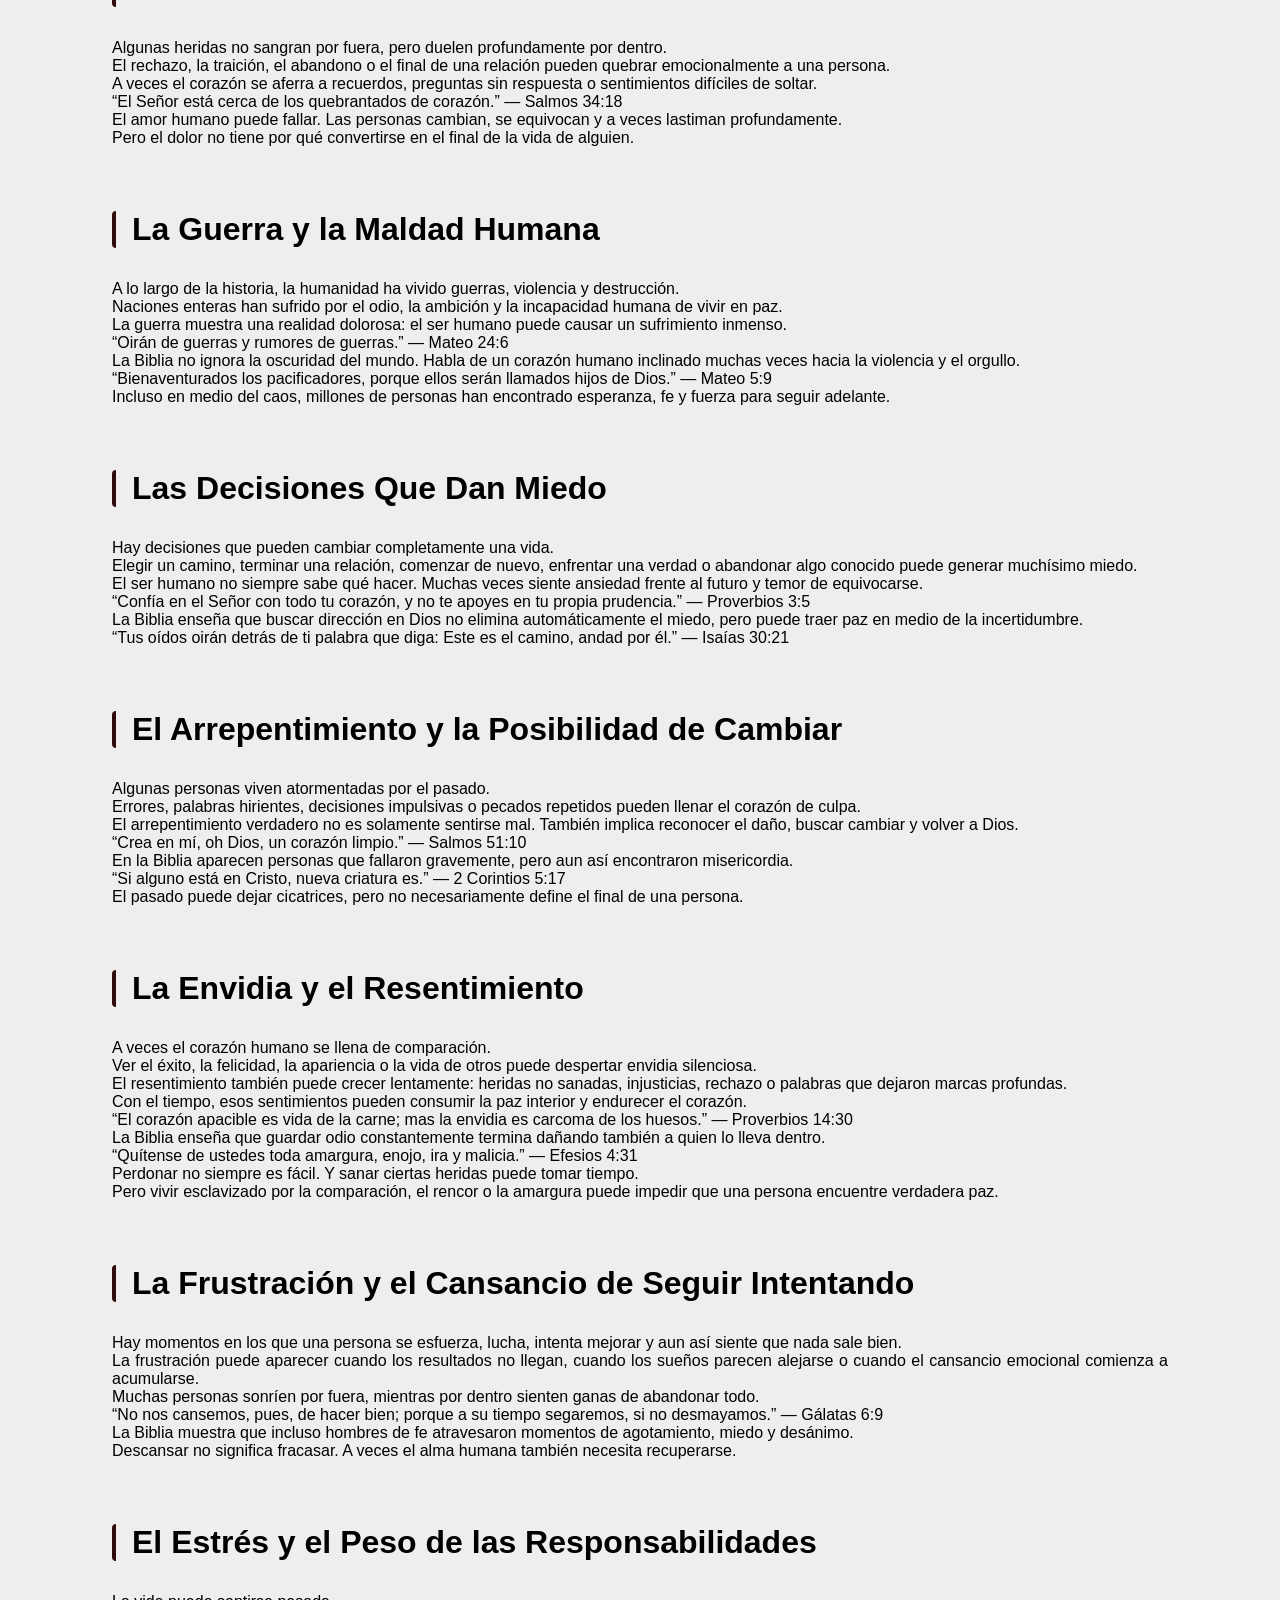
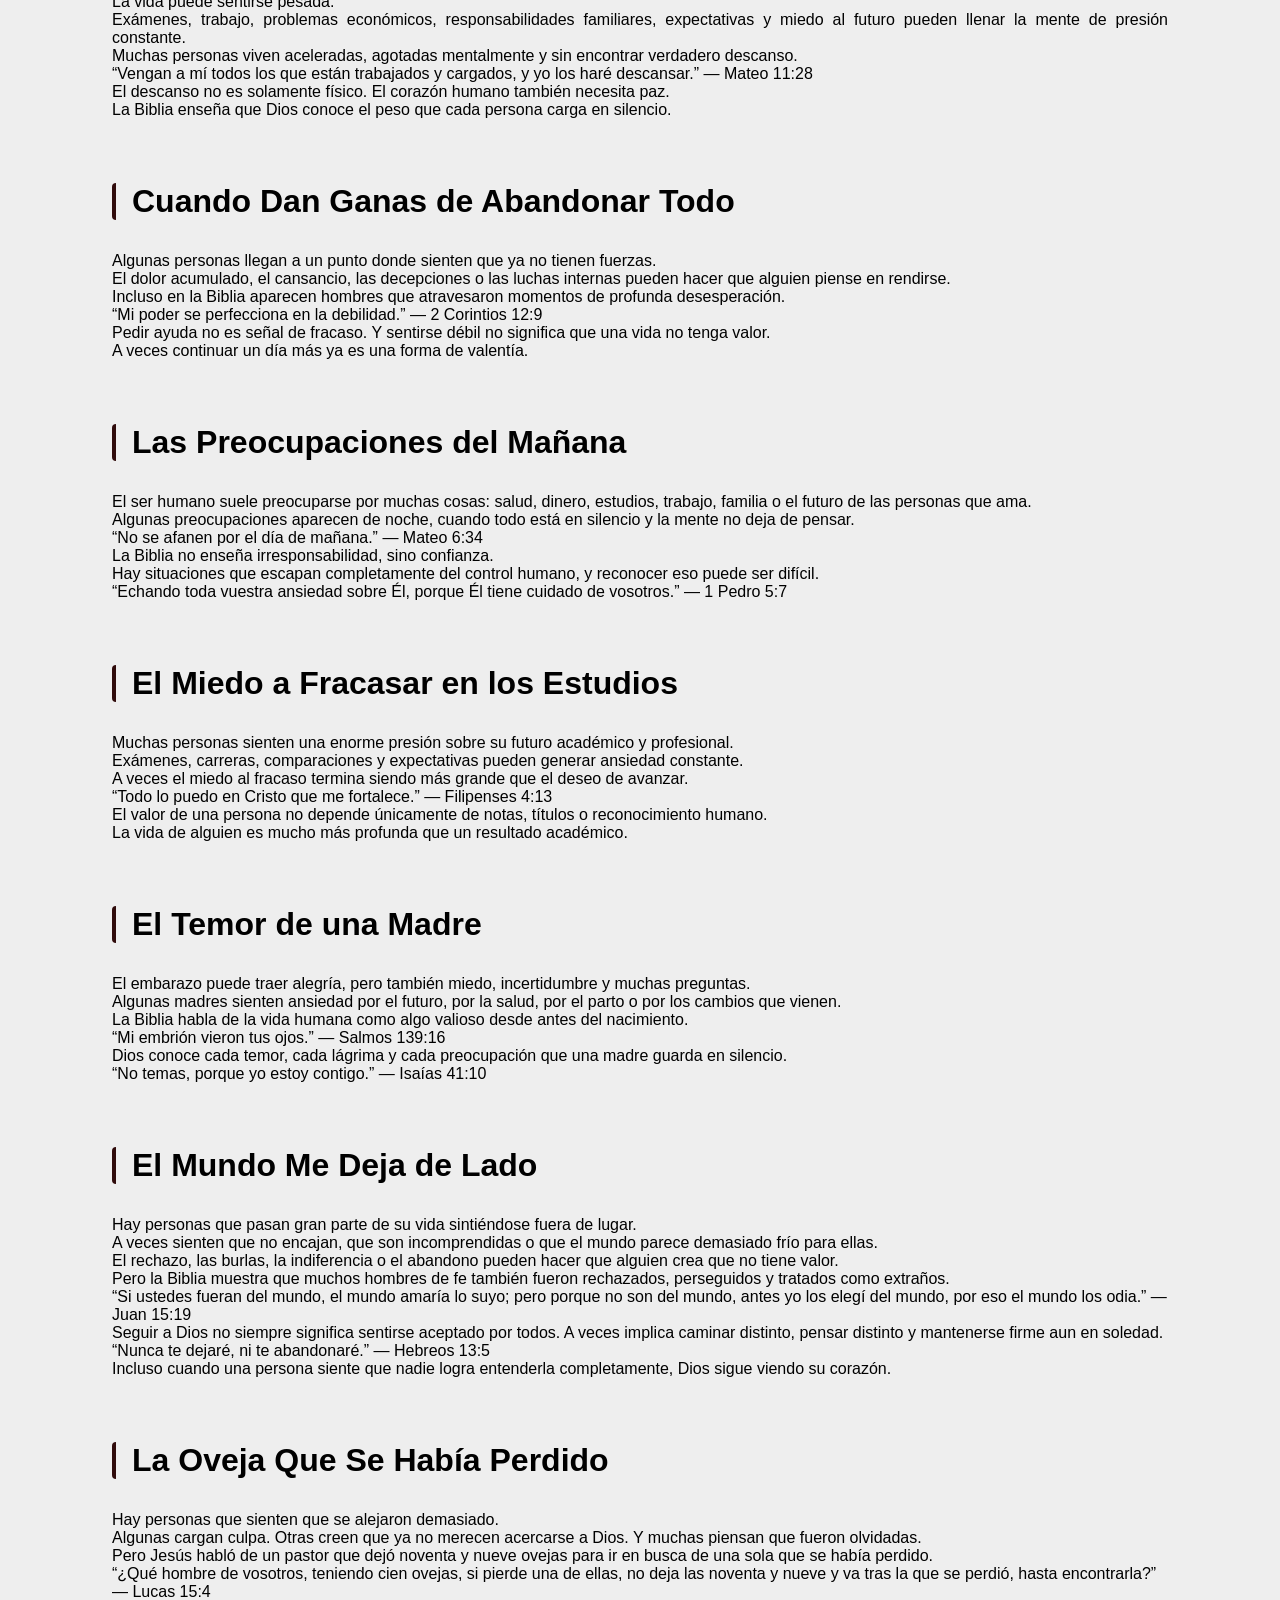
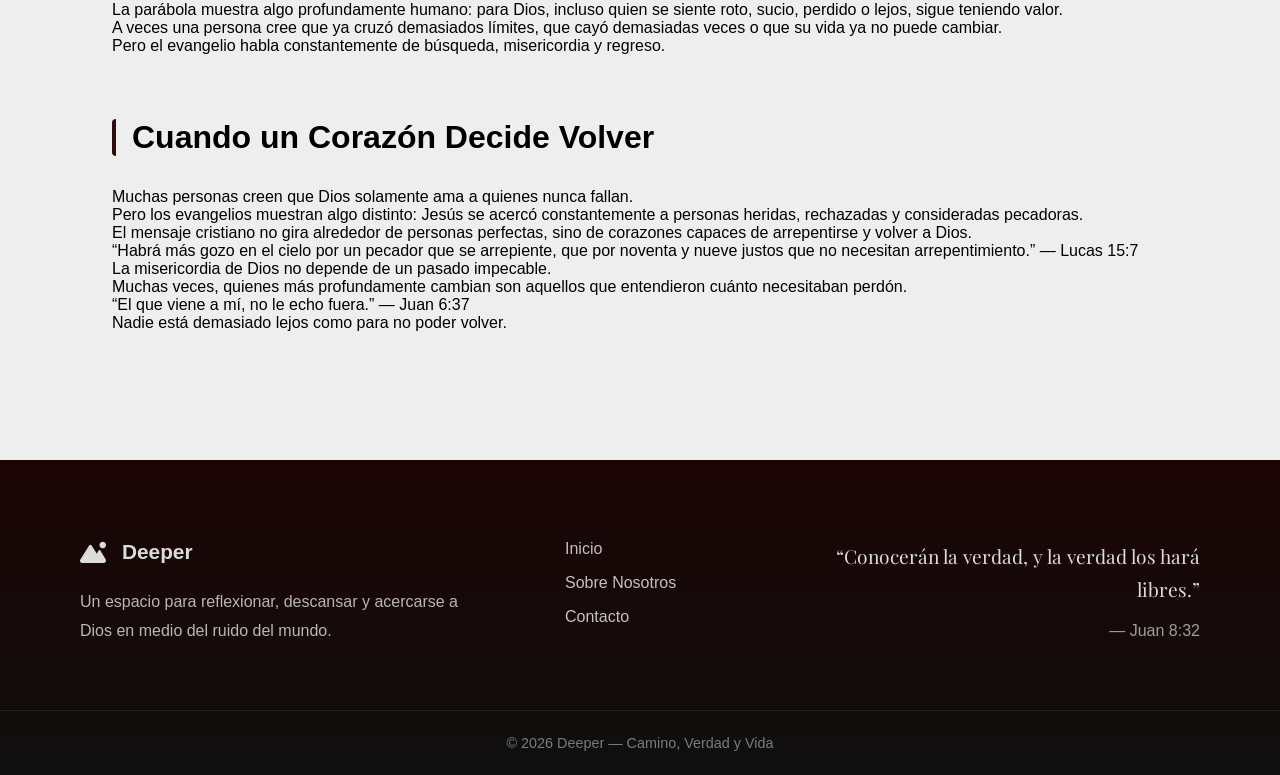
==== commit 3ae0fc58: "b" ====
--- a/index.html
+++ b/index.html
@@ -35,7 +35,7 @@
 
                 <a href="index.html">INICIO</a>
                 <a href="about.html">SOBRE NOSOTROS</a>
-                <a href="#">CONTACTO</a>
+                <a href="contacto.html">CONTACTO</a>
 
             </div>
 
@@ -1563,10 +1563,9 @@
 
             <div class="footer_links">
 
-                <a href="#">Inicio</a>
-                <a href="#">Reflexiones</a>
-                <a href="#">Versículos</a>
-                <a href="#">Contacto</a>
+                <a href="index.html">Inicio</a>
+                <a href="about.html">Sobre Nosotros</a>
+                <a href="contacto.html">Contacto</a>
 
             </div>
 
